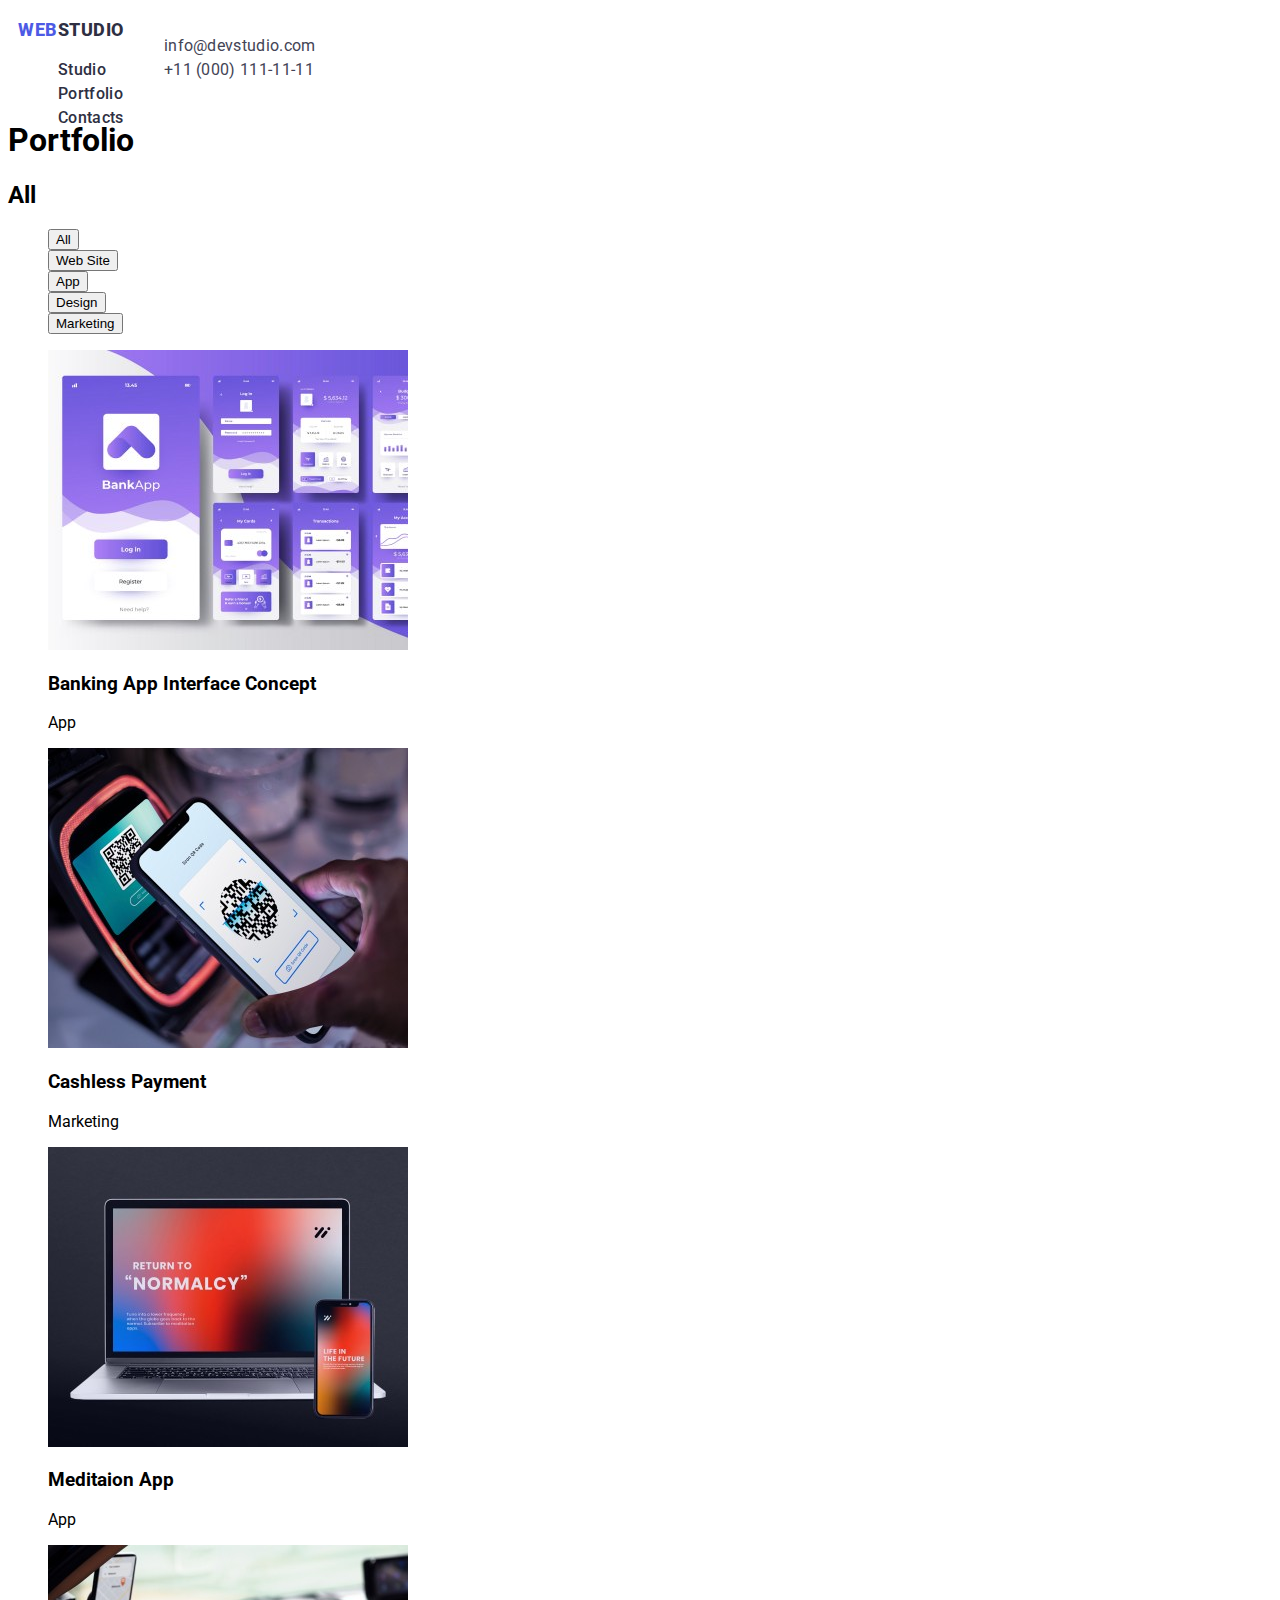
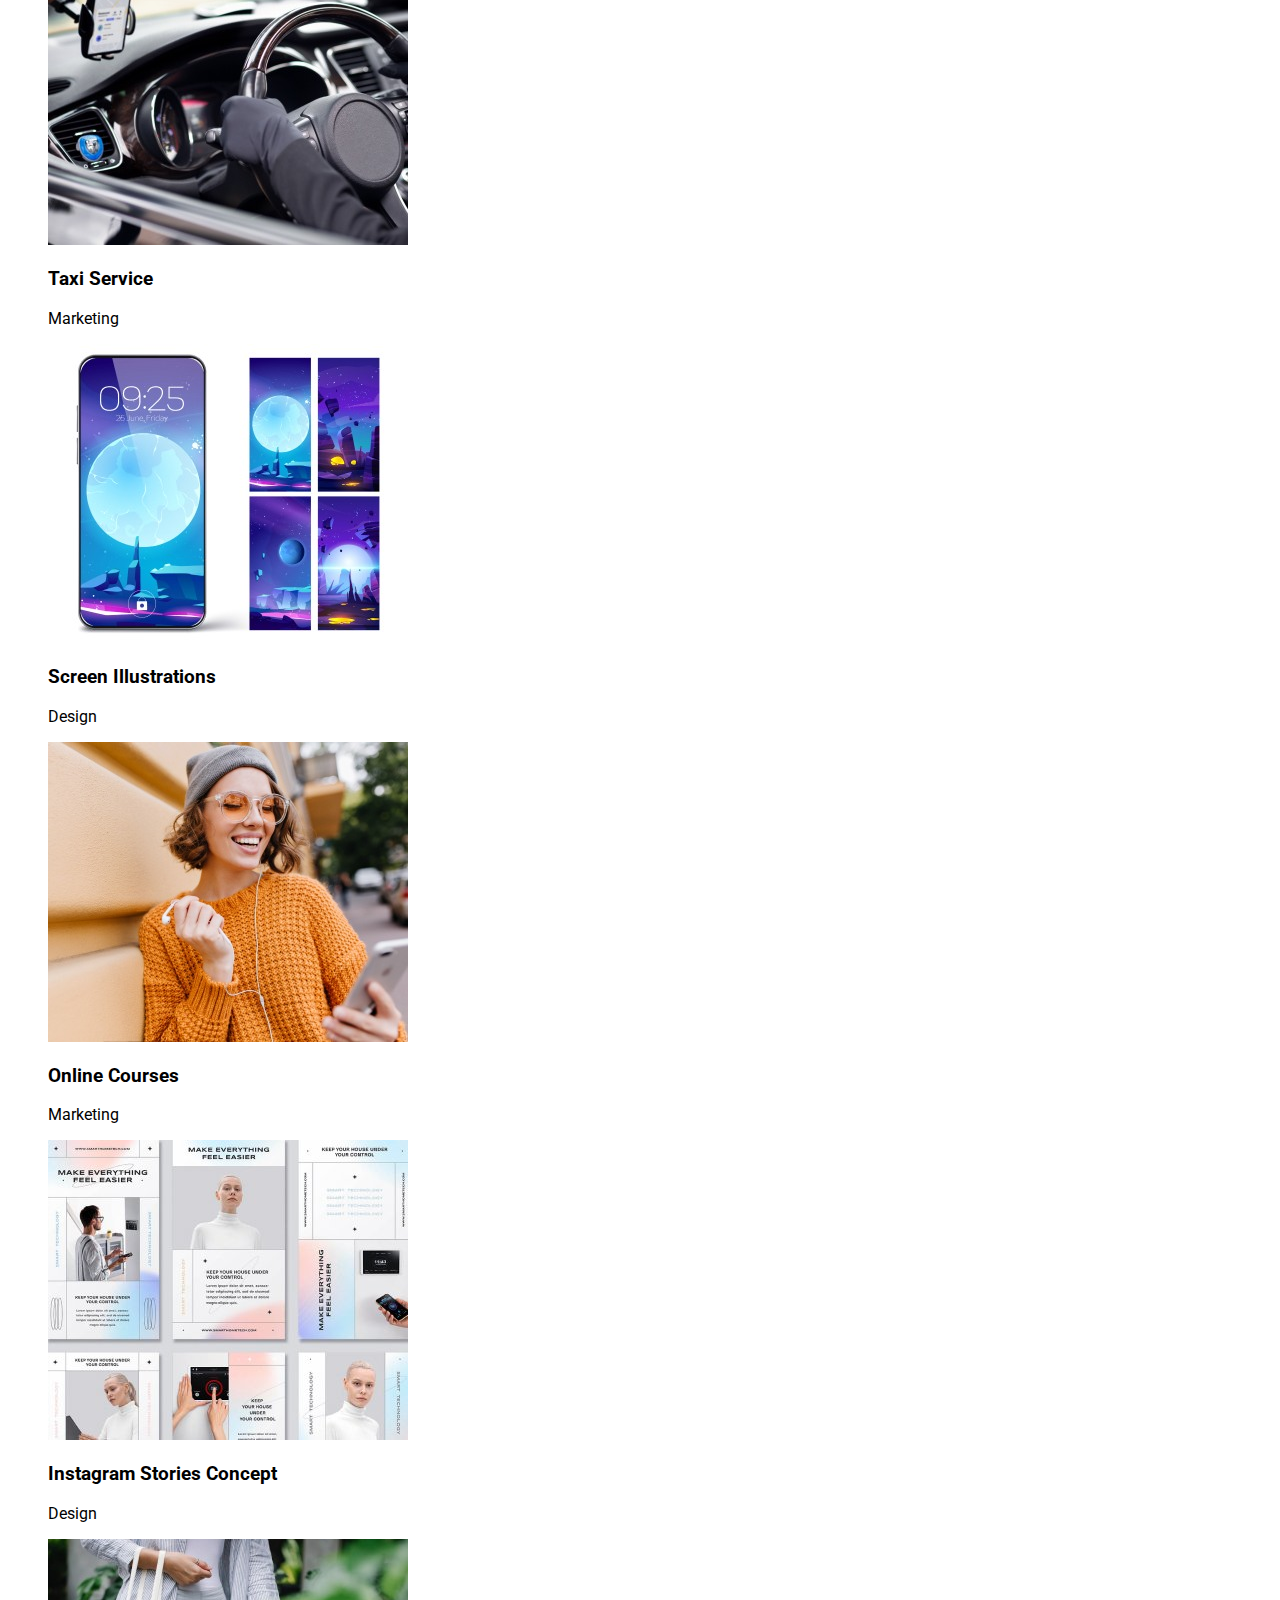
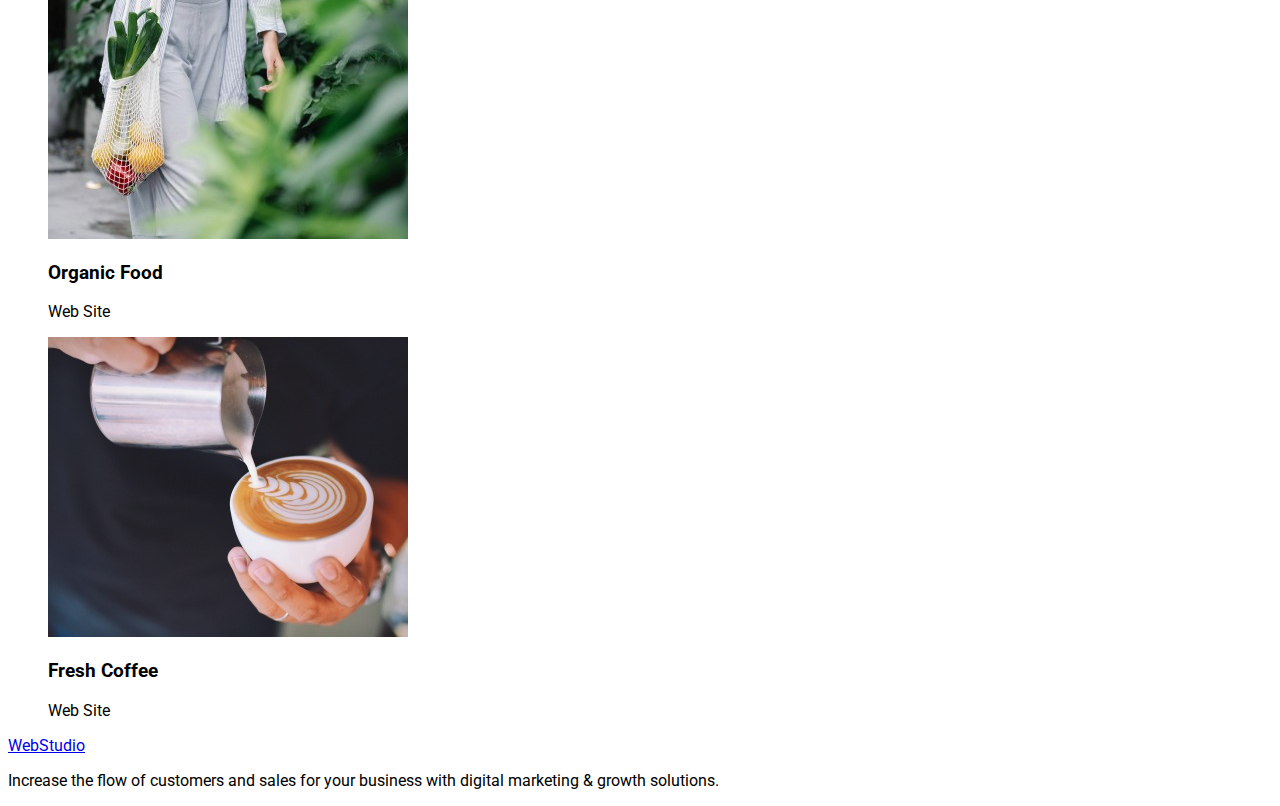
==== portfolio.html @ 4413b9d2 "update file" ====
<!DOCTYPE html>
<html lang="en">
  <head>
    <meta charset="UTF-8" />
    <meta http-equiv="X-UA-Compatible" content="IE=edge" />
    <meta name="viewport" content="width=device-width, initial-scale=1.0" />
    <title>Portfolio</title>
    <link rel="preconnect" href="https://fonts.googleapis.com" />
    <link rel="preconnect" href="https://fonts.gstatic.com" crossorigin />
    <link
      href="https://fonts.googleapis.com/css2?family=Raleway:wght@800&family=Roboto:wght@400;500;700;900&display=swap"
      rel="stylesheet"
    />
    <link rel="stylesheet" href="./css/styles.css" />
  </head>
  <body class="font-family">
    <!-- шапка профілю -->
    <header
     class="page-header">
      <nav>
        <a href="./index.html" class="logo-first"
          >WEB<span class="logo-second">STUDIO</span>
        </a>
       
        <ul class="site-nav">
          <li><a href="" class="link">Studio</a></li>
          <li><a href="" class="link">Portfolio</a></li>
          <li><a href="" class="link">Contacts</a></li>
        </ul>
      </nav>

      <address>
      
        <ul class="page-address">
          <li>
            <a href="mailto:info@devstudio.com" class="link"
              >info@devstudio.com</a
            >
          </li>
          <li>
            <a href="tel:+110001111111" class="link">+11 (000) 111-11-11</a>
          </li>
        </ul>
      </address>
    </header>
    <h1>Portfolio</h1>
    <section>
      <h2>All</h2>
      <ul>
        <li>
          <button type="button">All</button>
        </li>

        <li>
          <button type="button">Web Site</button>
        </li>

        <li>
          <button type="button">App</button>
        </li>

        <li>
          <button type="button">Design</button>
        </li>

        <li>
          <button type="button">Marketing</button>
        </li>
      </ul>
    </section>

    <section>
      <ul>
        <li>
          <img
            src="./images/bank-App.jpg"
            alt="bank App"
            width="360"
            height="300"
          />

          <h3>Banking App Interface Concept</h3>
          <p>App</p>
        </li>
        <li>
          <img
            src="./images/Cashless-Payment.jpg"
            alt="Cashless Payment"
            width="360"
            height="300"
          />

          <h3>Cashless Payment</h3>
          <p>Marketing</p>
        </li>
        <li>
          <img
            src="./images/Meditaion-App.jpg"
            alt="Meditaion App"
            width="360"
            height="300"
          />

          <h3>Meditaion App</h3>
          <p>App</p>
        </li>
        <li>
          <img
            src="./images/Taxi-Service.jpg"
            alt="Taxi Service"
            width="360"
            height="300"
          />

          <h3>Taxi Service</h3>
          <p>Marketing</p>
        </li>
        <li>
          <img
            src="./images/Screen-Illustrations.jpg"
            alt="Screen Illustrations"
            width="360"
            height="300"
          />

          <h3>Screen Illustrations</h3>
          <p>Design</p>
        </li>
        <li>
          <img
            src="./images/Online-Courses.jpg"
            alt="Online  Courses"
            width="360"
            height="300"
          />

          <h3>Online Courses</h3>
          <p>Marketing</p>
        </li>
        <li>
          <img
            src="./images/Instagram-Stories-Concept.jpg"
            alt="Instagram Stories"
            width="360"
            height="300"
          />

          <h3>Instagram Stories Concept</h3>
          <p>Design</p>
        </li>
        <li>
          <img
            src="./images/Organic-Food.jpg"
            alt="Organic Food"
            width="360"
            height="300"
          />

          <h3>Organic Food</h3>
          <p>Web Site</p>
        </li>
        <li>
          <img
            src="./images/Fresh-Coffee.jpg"
            alt="Fresh Coffee"
            width="360"
            height="300"
          />

          <h3>Fresh Coffee</h3>
          <p>Web Site</p>
        </li>
      </ul>
    </section>
    <footer>
      <a href="./index.html">WebStudio</a>
      <p>
        Increase the flow of customers and sales for your business with digital
        marketing & growth solutions.
      </p>
    </footer>
  </body>
</html>
---- css/styles.css ----
body {
    font-family: 'Roboto'

}



ul {
    list-style: none;
}

.page-header {
    display: flex;
    padding: 10px;
    width: 1140px;
    height: 72px;
}

.page-address .link {

    font-style: normal;
    font-weight: 400;
    font-size: 16px;
    line-height: 24px;
    letter-spacing: 0.02em;
    color: #434455;
    text-decoration: none;

}

.logo-first {

    font-style: normal;
    font-weight: 800;
    line-height: 24px;
    font-size: 18px;
    letter-spacing: 0.03em;
    color: #4D5AE5;
    text-decoration: none;
}

.logo-second {


    font-style: normal;
    font-weight: 800;
    font-size: 18px;
    line-height: 24px;
    letter-spacing: 0.03em;
    color: #2E2F42;
    text-decoration: none;
}

.site-nav .link {
    font-family: 'Roboto';
    font-style: normal;
    font-weight: 500;
    font-size: 16px;
    line-height: 24px;
    letter-spacing: 0.02em;
    color: #2E2F42;
    text-decoration: none;

}

.hero {
    background-color: #2E2F42;

}






.hero-text {
    color: #ffff;
    font-weight: 700;
    font-size: 56px;
    line-height: 60px;

}

.hero-text {

    font-style: normal;
    font-weight: 700;
    font-size: 56px;
    line-height: 60px;
    text-align: center;
    letter-spacing: 0.02em;
    color: #FFFFFF;
}


.button-service {
    color: #FFFFFF;
    font-weight: 500;
    font-size: 16px;
    line-height: 24px;
    background: #4D5AE5;
    box-shadow: 0px 4px 4px rgba(0, 0, 0, 0.15);
    border-radius: 4px;
    display: flex;
    cursor: pointer;

}

.button-service :hover {
    background: var(--focus-color);

}

.button-service :focus {
    background: var(--focus-color);
}
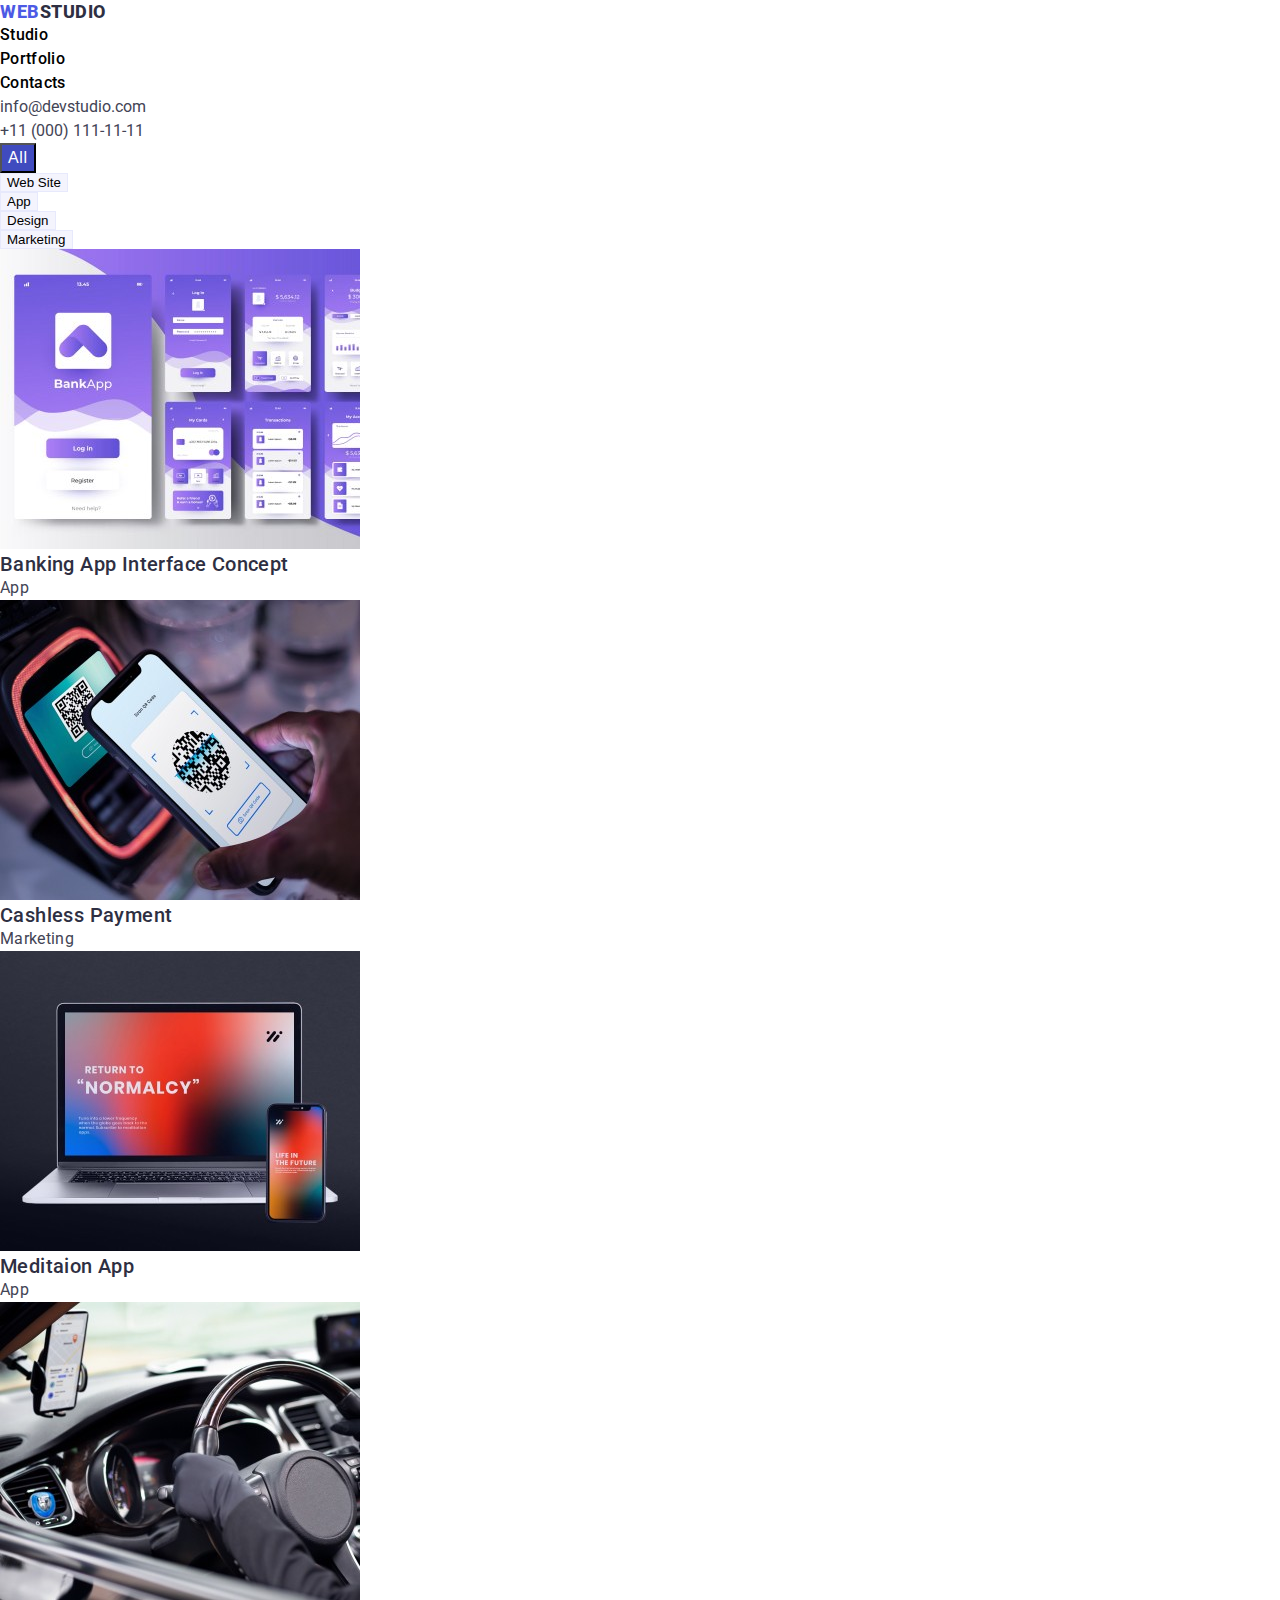
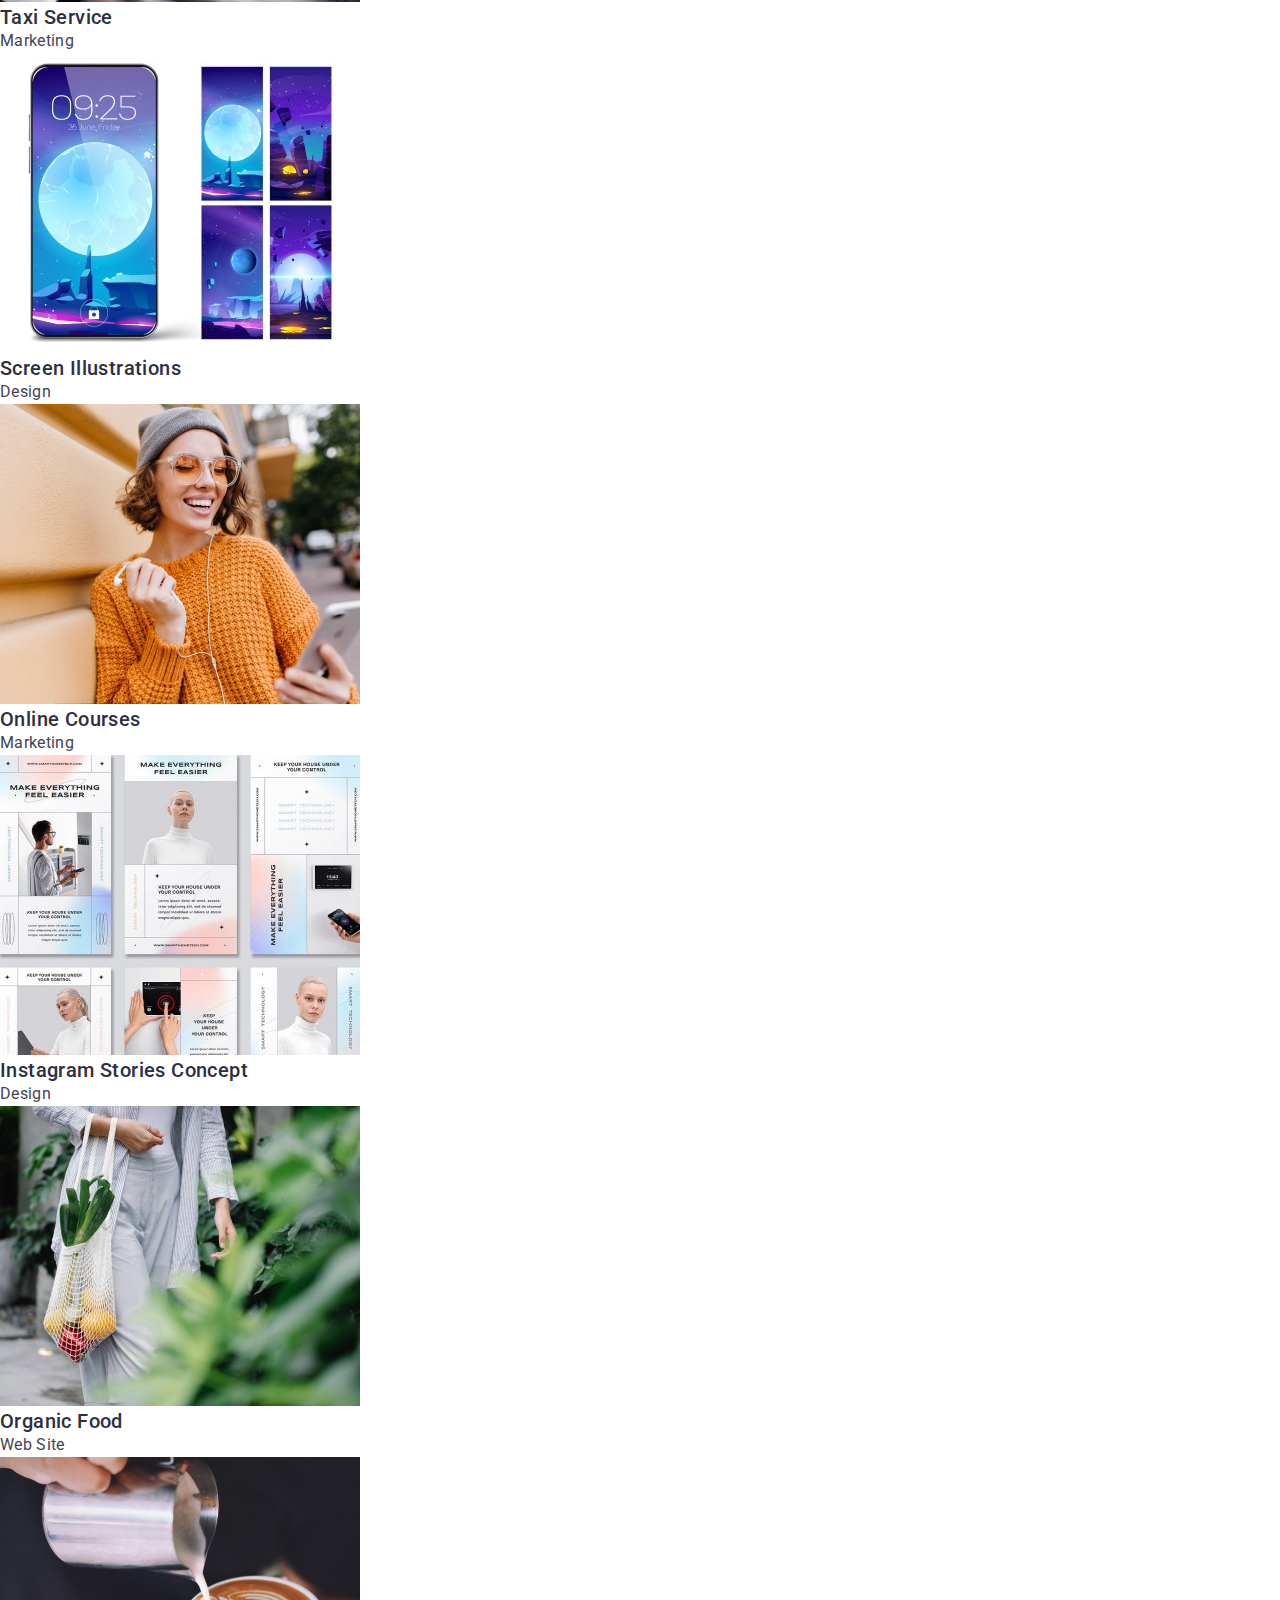
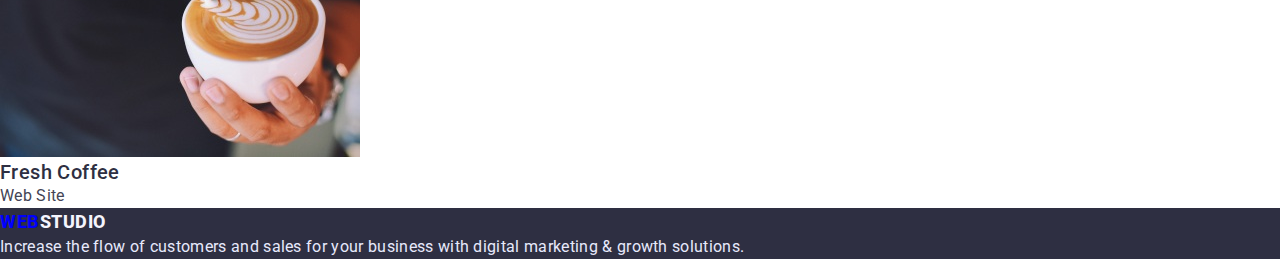
==== commit 3ec2e5cf: "corrections file" ====
--- a/portfolio.html
+++ b/portfolio.html
@@ -11,27 +11,26 @@
       href="https://fonts.googleapis.com/css2?family=Raleway:wght@800&family=Roboto:wght@400;500;700;900&display=swap"
       rel="stylesheet"
     />
+    <link rel="stylesheet" href="./css/reset.css" />
     <link rel="stylesheet" href="./css/styles.css" />
   </head>
   <body class="font-family">
     <!-- шапка профілю -->
-    <header
-     class="page-header">
+    <header class="page-header">
       <nav>
         <a href="./index.html" class="logo-first"
           >WEB<span class="logo-second">STUDIO</span>
         </a>
-       
+
         <ul class="site-nav">
-          <li><a href="" class="link">Studio</a></li>
-          <li><a href="" class="link">Portfolio</a></li>
+          <li><a href="./index.html" class="link">Studio</a></li>
+          <li><a href="./portfolio.html" class="link">Portfolio</a></li>
           <li><a href="" class="link">Contacts</a></li>
         </ul>
       </nav>
 
       <address>
-      
-        <ul class="page-address">
+        <ul class="site-address list">
           <li>
             <a href="mailto:info@devstudio.com" class="link"
               >info@devstudio.com</a
@@ -43,34 +42,34 @@
         </ul>
       </address>
     </header>
-    <h1>Portfolio</h1>
+    <h1 hidden>Portfolio</h1>
     <section>
-      <h2>All</h2>
-      <ul>
+      <h2 hidden>All</h2>
+      <ul class="tack-button">
         <li>
-          <button type="button">All</button>
+          <button class="filter-btn" type="button">All</button>
         </li>
 
         <li>
-          <button type="button">Web Site</button>
+          <button class="button-filter" type="button">Web Site</button>
         </li>
 
         <li>
-          <button type="button">App</button>
+          <button class="button-filter" type="button">App</button>
         </li>
 
         <li>
-          <button type="button">Design</button>
+          <button class="button-filter" type="button">Design</button>
         </li>
 
         <li>
-          <button type="button">Marketing</button>
+          <button class="button-filter" type="button">Marketing</button>
         </li>
       </ul>
     </section>
 
     <section>
-      <ul>
+      <ul class="section-card">
         <li>
           <img
             src="./images/bank-App.jpg"
@@ -79,8 +78,9 @@
             height="300"
           />
 
-          <h3>Banking App Interface Concept</h3>
-          <p>App</p>
+          <h3 class="items-subtitle">Banking App Interface Concept</h3>
+
+          <p class="items-subtitle-list">App</p>
         </li>
         <li>
           <img
@@ -90,8 +90,8 @@
             height="300"
           />
 
-          <h3>Cashless Payment</h3>
-          <p>Marketing</p>
+          <h3 class="items-subtitle">Cashless Payment</h3>
+          <p class="items-subtitle-list">Marketing</p>
         </li>
         <li>
           <img
@@ -101,8 +101,8 @@
             height="300"
           />
 
-          <h3>Meditaion App</h3>
-          <p>App</p>
+          <h3 class="items-subtitle">Meditaion App</h3>
+          <p class="items-subtitle-list">App</p>
         </li>
         <li>
           <img
@@ -112,8 +112,8 @@
             height="300"
           />
 
-          <h3>Taxi Service</h3>
-          <p>Marketing</p>
+          <h3 class="items-subtitle">Taxi Service</h3>
+          <p class="items-subtitle-list">Marketing</p>
         </li>
         <li>
           <img
@@ -123,8 +123,8 @@
             height="300"
           />
 
-          <h3>Screen Illustrations</h3>
-          <p>Design</p>
+          <h3 class="items-subtitle">Screen Illustrations</h3>
+          <p class="items-subtitle-list">Design</p>
         </li>
         <li>
           <img
@@ -134,8 +134,8 @@
             height="300"
           />
 
-          <h3>Online Courses</h3>
-          <p>Marketing</p>
+          <h3 class="items-subtitle">Online Courses</h3>
+          <p class="items-subtitle-list">Marketing</p>
         </li>
         <li>
           <img
@@ -145,8 +145,8 @@
             height="300"
           />
 
-          <h3>Instagram Stories Concept</h3>
-          <p>Design</p>
+          <h3 class="items-subtitle">Instagram Stories Concept</h3>
+          <p class="items-subtitle-list">Design</p>
         </li>
         <li>
           <img
@@ -156,8 +156,8 @@
             height="300"
           />
 
-          <h3>Organic Food</h3>
-          <p>Web Site</p>
+          <h3 class="items-subtitle">Organic Food</h3>
+          <p class="items-subtitle-list">Web Site</p>
         </li>
         <li>
           <img
@@ -167,14 +167,16 @@
             height="300"
           />
 
-          <h3>Fresh Coffee</h3>
-          <p>Web Site</p>
+          <h3 class="items-subtitle">Fresh Coffee</h3>
+          <p class="items-subtitle-list">Web Site</p>
         </li>
       </ul>
     </section>
-    <footer>
-      <a href="./index.html">WebStudio</a>
-      <p>
+    <footer class="footer">
+      <a href="./index.html" class="logo"
+        >WEB<span class="footer-code">STUDIO</span>
+      </a>
+      <p class="comment">
         Increase the flow of customers and sales for your business with digital
         marketing & growth solutions.
       </p>
--- a/css/styles.css
+++ b/css/styles.css
@@ -1,103 +1,125 @@
+:root {
+    ---primary-background-color: white;
+    ---secondary-background-color: #2e2f42;
+    ---trd-background-color: #f4f4fd;
+    ---title-color: #2e2f42;
+    ---text-color: #434455;
+    ---primary-btn-color: #4d5ea5;
+    ---tap-link-color: #404bbf;
+}
+
 body {
-    font-family: 'Roboto'
-
-}
-
-
+
+    font-family: 'Roboto', sans-serif;
+
+}
 
 ul {
     list-style: none;
 }
 
 .page-header {
-    display: flex;
-    padding: 10px;
-    width: 1140px;
-    height: 72px;
-}
-
-.page-address .link {
-
-    font-style: normal;
-    font-weight: 400;
-    font-size: 16px;
-    line-height: 24px;
-    letter-spacing: 0.02em;
-    color: #434455;
     text-decoration: none;
 
 }
 
 .logo-first {
-
-    font-style: normal;
     font-weight: 800;
-    line-height: 24px;
     font-size: 18px;
+    line-height: 1.3;
+    display: flex;
     letter-spacing: 0.03em;
     color: #4D5AE5;
     text-decoration: none;
 }
 
 .logo-second {
-
-
-    font-style: normal;
     font-weight: 800;
     font-size: 18px;
-    line-height: 24px;
+    line-height: 1.3;
+    display: flex;
+    align-items: center;
     letter-spacing: 0.03em;
+    text-transform: uppercase;
     color: #2E2F42;
+
     text-decoration: none;
 }
 
 .site-nav .link {
-    font-family: 'Roboto';
-    font-style: normal;
-    font-weight: 500;
-    font-size: 16px;
-    line-height: 24px;
-    letter-spacing: 0.02em;
-    color: #2E2F42;
-    text-decoration: none;
-
+    font-weight: 500;
+    font-size: 16px;
+    line-height: 1.5;
+    letter-spacing: 0.02em;
+    text-decoration: none;
+    color: var(--title-color);
+}
+
+
+
+
+
+.site-nav {
+    text-indent: 50;
+}
+
+.site-nav :hover,
+.site-nav :focus {
+    color: blue;
+}
+
+.site-nav :active {
+    color: var(--tap-link-color);
+    text-decoration: underline;
+}
+
+.site-nav .link.current {
+    color: var(--primary-btn-color);
+}
+
+
+.site-address .link {
+    font-weight: 400;
+    font-size: 16px;
+    line-height: 1.3;
+}
+
+.site-address .link {
+    color: #434455;
+    text-decoration: none;
+    font-weight: 400;
+    font-size: 16px;
+    line-height: 1.5;
+    letter-spacing: 0, 02em;
+    text-decoration: none;
+}
+
+.site-address :hover {
+    color: blue;
 }
 
 .hero {
     background-color: #2E2F42;
-
-}
-
-
-
-
-
-
-.hero-text {
-    color: #ffff;
+}
+
+.hero-tex {
+
+    font-style: normal;
     font-weight: 700;
     font-size: 56px;
-    line-height: 60px;
-
-}
-
-.hero-text {
-
-    font-style: normal;
-    font-weight: 700;
-    font-size: 56px;
-    line-height: 60px;
-    text-align: center;
+    line-height: 1.071;
     letter-spacing: 0.02em;
     color: #FFFFFF;
-}
+
+}
+
 
 
 .button-service {
     color: #FFFFFF;
     font-weight: 500;
     font-size: 16px;
-    line-height: 24px;
+    line-height: 1.5;
     background: #4D5AE5;
     box-shadow: 0px 4px 4px rgba(0, 0, 0, 0.15);
     border-radius: 4px;
@@ -106,16 +128,187 @@
 
 }
 
-.button-service :hover {
-    background: var(--focus-color);
-
-}
-
+.button-service :hover,
 .button-service :focus {
     background: var(--focus-color);
-}
-
-
-
-
-
+
+}
+
+
+
+
+
+.filter-btn:hover,
+.filter-btn:focus {
+    background-color: #404BBF;
+}
+
+
+.filter-btn :hover,
+.filter-btn :focus {
+    background: var(--focus-color);
+    cursor: pointer;
+}
+
+.button-filter:hover,
+.button-filter :focus {
+    background-color: #F4F4FD;
+    cursor: pointer;
+
+}
+
+.filter-btn {
+    background: #404BBF;
+    font-weight: 500;
+    font-size: 16px;
+    line-height: 1.5;
+    display: flex;
+    letter-spacing: 0.04em;
+    color: #FFFFFF;
+    cursor: pointer;
+}
+
+.button-filter {
+    display: flex;
+    background: #F4F4FD;
+    border: 1px solid #E7E9FC;
+    cursor: pointer;
+
+}
+
+.list {
+    list-style: none;
+}
+
+/* Section 2 */
+.features {
+    background: var(--primary-background-color);
+}
+
+
+.features .title {
+    font-style: normal;
+    font-weight: 500;
+    font-size: 20px;
+    line-height: 1.2;
+    letter-spacing: 0.02em;
+    text-decoration: none;
+    color: var(--title-color);
+}
+
+.text {
+    font-weight: 400;
+    font-size: 16px;
+    line-height: 1.5;
+    letter-spacing: 0.02em;
+    text-decoration: none;
+    text-transform: capitalize;
+    color: var(--title-color);
+}
+
+
+/* <!-- Sectoin 3 --> */
+
+.caption {
+    font-style: normal;
+    font-weight: 700;
+    font-size: 36px;
+    line-height: 1.1;
+    color: #2E2F42;
+}
+
+.works-section {
+    background: white;
+}
+
+.subject {
+    font-weight: 700;
+    font-size: 36px;
+    line-height: 1.1;
+}
+
+.card {
+    background: var(--primary-background-color);
+}
+
+.team-section {
+    background: var(--trd-background-color);
+}
+
+.title {
+    font-style: normal;
+    font-weight: 500;
+    font-size: 20px;
+    line-height: 1.5;
+    letter-spacing: 0.02em;
+    color: var(--title-color);
+}
+
+
+
+/* footer */
+
+.footer {
+    background: #2E2F42
+}
+
+.logo {
+    font-style: normal;
+    font-weight: 800;
+    font-size: 18px;
+    line-height: 1.5;
+    display: flex;
+    align-items: center;
+    letter-spacing: 0.03em;
+    text-transform: uppercase;
+    text-decoration: none;
+    color: blue;
+}
+
+.footer-code {
+    font-style: normal;
+    font-weight: 800;
+    font-size: 18px;
+    line-height: 1.3;
+    display: flex;
+    align-items: center;
+    letter-spacing: 0.03em;
+    text-transform: uppercase;
+    color: #F4F4FD;
+}
+
+.comment {
+    font-style: normal;
+    font-weight: 400;
+    font-size: 16px;
+    line-height: 1.5;
+    letter-spacing: 0.02em;
+    color: #E7E9FC;
+}
+
+
+
+
+.section-card {
+    text-decoration: none;
+}
+
+.items-subtitle {
+    font-style: normal;
+    font-weight: 500;
+    font-size: 20px;
+    line-height: 1.2;
+    letter-spacing: 0.02em;
+    color: #2E2F42;
+}
+
+
+
+.items-subtitle-list {
+    font-style: normal;
+    font-weight: 400;
+    font-size: 16px;
+    line-height: 1.5;
+    letter-spacing: 0.02em;
+    color: #434455;
+}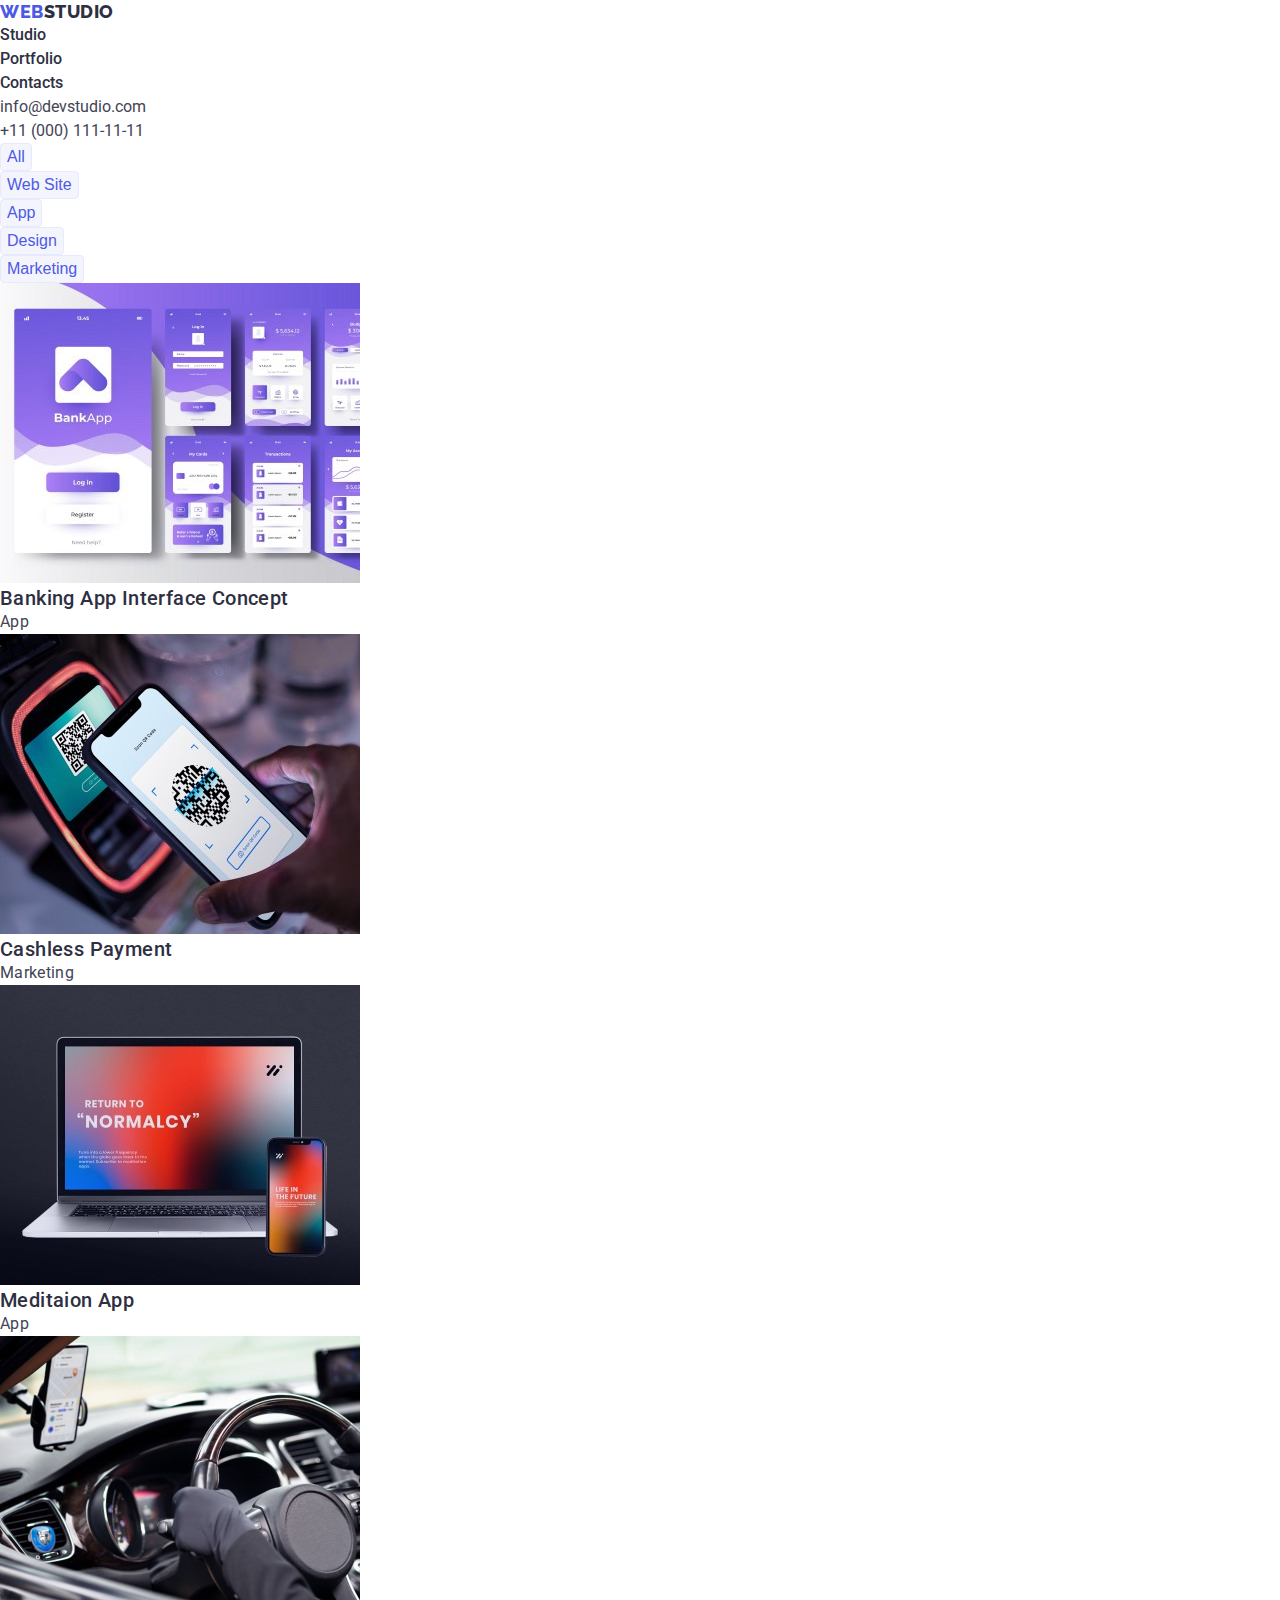
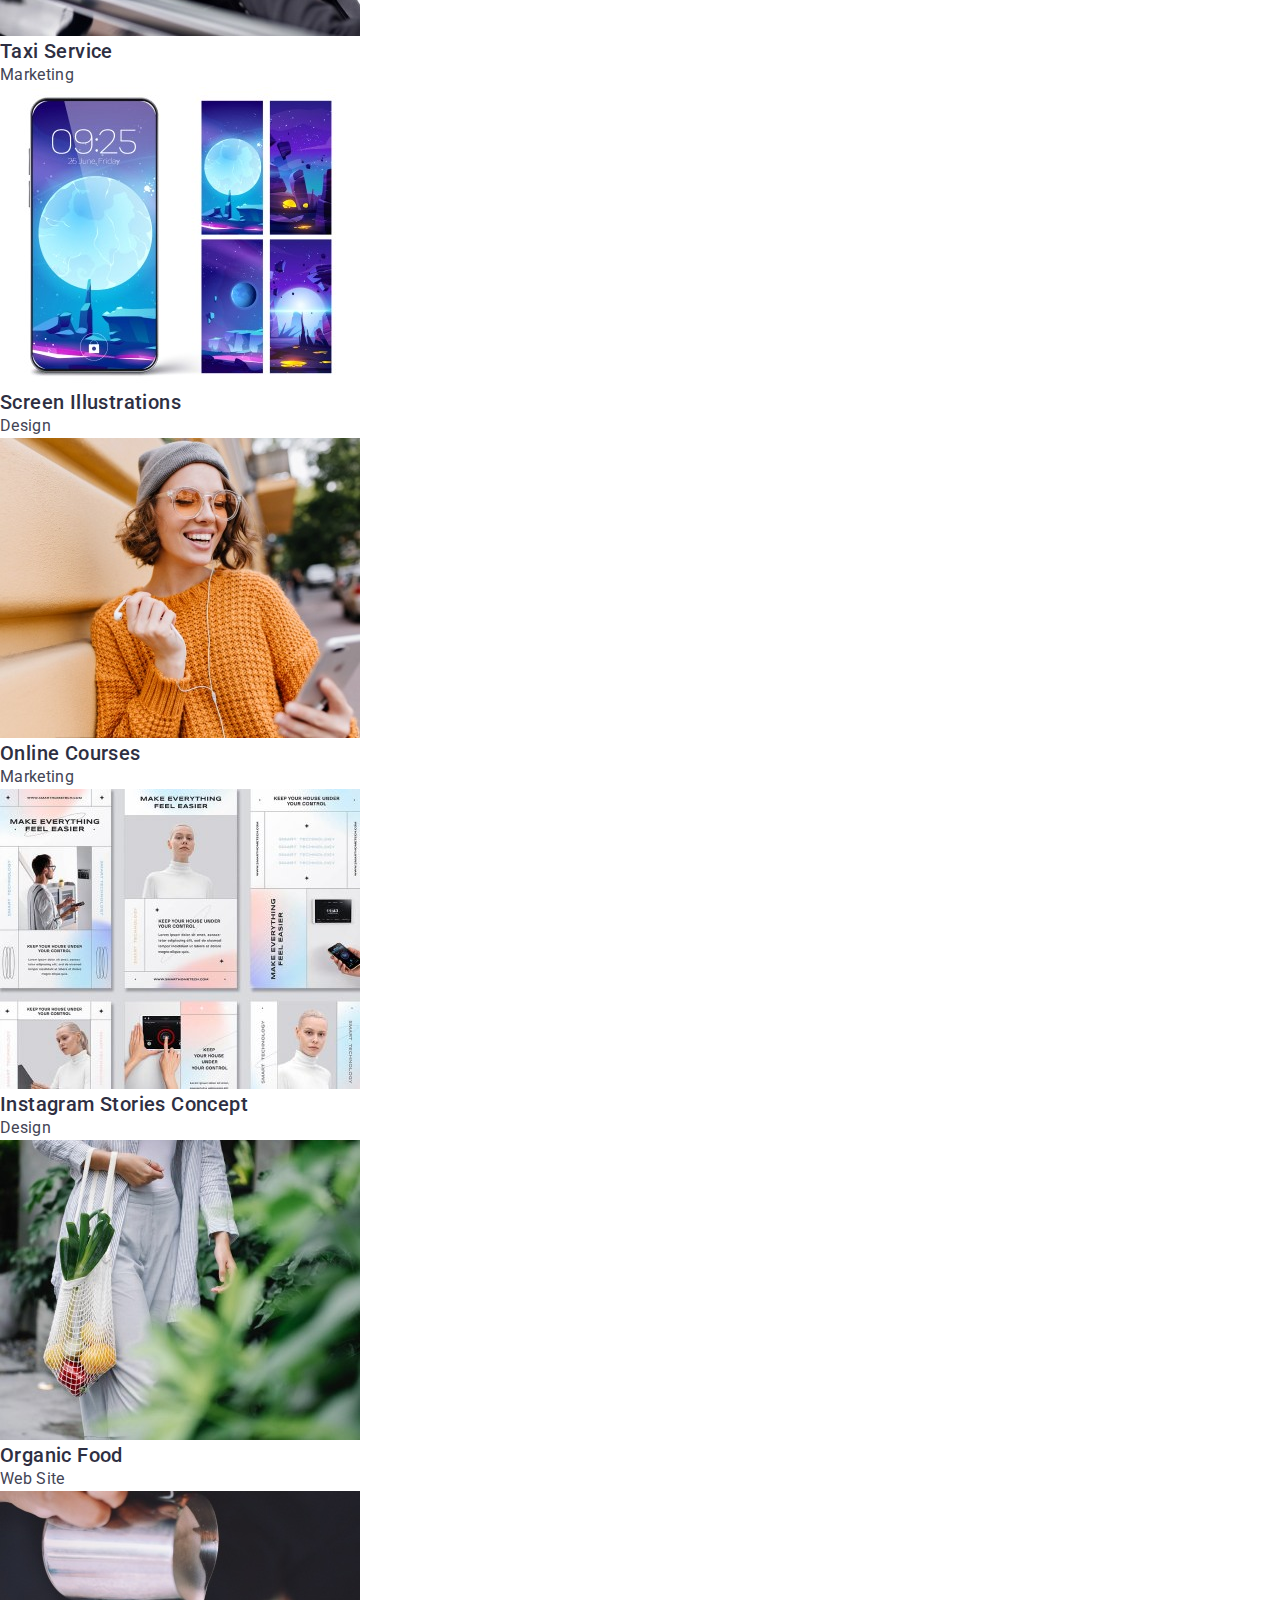
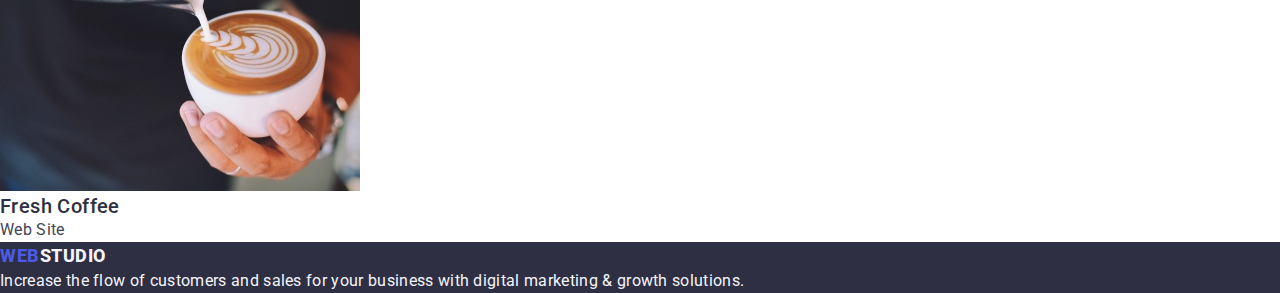
==== commit 740b513d: "file html" ====
--- a/portfolio.html
+++ b/portfolio.html
@@ -16,13 +16,13 @@
   </head>
   <body class="font-family">
     <!-- шапка профілю -->
-    <header class="page-header">
+    <header>
       <nav>
         <a href="./index.html" class="logo-first"
-          >WEB<span class="logo-second">STUDIO</span>
+          >WEB<span class="logo-second">Studio</span>
         </a>
 
-        <ul class="site-nav">
+        <ul class="site-nav list">
           <li><a href="./index.html" class="link">Studio</a></li>
           <li><a href="./portfolio.html" class="link">Portfolio</a></li>
           <li><a href="" class="link">Contacts</a></li>
@@ -44,10 +44,10 @@
     </header>
     <h1 hidden>Portfolio</h1>
     <section>
-      <h2 hidden>All</h2>
+      <h1 hidden>All</h1>
       <ul class="tack-button">
         <li>
-          <button class="filter-btn" type="button">All</button>
+          <button class="button-filter" type="button">All</button>
         </li>
 
         <li>
@@ -66,11 +66,11 @@
           <button class="button-filter" type="button">Marketing</button>
         </li>
       </ul>
-    </section>
 
-    <section>
+      <h2 hidden>Card</h2>
       <ul class="section-card">
         <li>
+          <a href="./portfolio.html"></a>
           <img
             src="./images/bank-App.jpg"
             alt="bank App"
@@ -78,11 +78,12 @@
             height="300"
           />
 
-          <h3 class="items-subtitle">Banking App Interface Concept</h3>
+          <h2 class="items-subtitle">Banking App Interface Concept</h2>
 
           <p class="items-subtitle-list">App</p>
         </li>
         <li>
+          <a href="./portfolio.html"></a>
           <img
             src="./images/Cashless-Payment.jpg"
             alt="Cashless Payment"
@@ -90,54 +91,59 @@
             height="300"
           />
 
-          <h3 class="items-subtitle">Cashless Payment</h3>
+          <h2 class="items-subtitle">Cashless Payment</h2>
           <p class="items-subtitle-list">Marketing</p>
         </li>
         <li>
-          <img
+          <a href="./portfolio.html"></a
+          ><img
             src="./images/Meditaion-App.jpg"
             alt="Meditaion App"
             width="360"
             height="300"
           />
 
-          <h3 class="items-subtitle">Meditaion App</h3>
+          <h2 class="items-subtitle">Meditaion App</h2>
           <p class="items-subtitle-list">App</p>
         </li>
         <li>
-          <img
+          <a href="./portfolio.html"></a
+          ><img
             src="./images/Taxi-Service.jpg"
             alt="Taxi Service"
             width="360"
             height="300"
           />
 
-          <h3 class="items-subtitle">Taxi Service</h3>
+          <h2 class="items-subtitle">Taxi Service</h2>
           <p class="items-subtitle-list">Marketing</p>
         </li>
         <li>
-          <img
+          <a href="./portfolio.html"></a
+          ><img
             src="./images/Screen-Illustrations.jpg"
             alt="Screen Illustrations"
             width="360"
             height="300"
           />
 
-          <h3 class="items-subtitle">Screen Illustrations</h3>
+          <h2 class="items-subtitle">Screen Illustrations</h2>
           <p class="items-subtitle-list">Design</p>
         </li>
         <li>
-          <img
+          <a href="./portfolio.html"></a
+          ><img
             src="./images/Online-Courses.jpg"
             alt="Online  Courses"
             width="360"
             height="300"
           />
 
-          <h3 class="items-subtitle">Online Courses</h3>
+          <h2 class="items-subtitle">Online Courses</h2>
           <p class="items-subtitle-list">Marketing</p>
         </li>
         <li>
+          <a href="./portfolio.html"></a>
           <img
             src="./images/Instagram-Stories-Concept.jpg"
             alt="Instagram Stories"
@@ -145,36 +151,38 @@
             height="300"
           />
 
-          <h3 class="items-subtitle">Instagram Stories Concept</h3>
+          <h2 class="items-subtitle">Instagram Stories Concept</h2>
           <p class="items-subtitle-list">Design</p>
         </li>
         <li>
-          <img
+          <a href="./portfolio.html"></a
+          ><img
             src="./images/Organic-Food.jpg"
             alt="Organic Food"
             width="360"
             height="300"
           />
 
-          <h3 class="items-subtitle">Organic Food</h3>
+          <h2 class="items-subtitle">Organic Food</h2>
           <p class="items-subtitle-list">Web Site</p>
         </li>
         <li>
-          <img
+          <a href="./portfolio.html"></a
+          ><img
             src="./images/Fresh-Coffee.jpg"
             alt="Fresh Coffee"
             width="360"
             height="300"
           />
 
-          <h3 class="items-subtitle">Fresh Coffee</h3>
+          <h2 class="items-subtitle">Fresh Coffee</h2>
           <p class="items-subtitle-list">Web Site</p>
         </li>
       </ul>
     </section>
     <footer class="footer">
       <a href="./index.html" class="logo"
-        >WEB<span class="footer-code">STUDIO</span>
+        >WEB<span class="footer-code">Studio</span>
       </a>
       <p class="comment">
         Increase the flow of customers and sales for your business with digital
--- a/css/styles.css
+++ b/css/styles.css
@@ -1,35 +1,26 @@
 :root {
-    ---primary-background-color: white;
+    ---primary-background-color:  #ffff;
     ---secondary-background-color: #2e2f42;
     ---trd-background-color: #f4f4fd;
     ---title-color: #2e2f42;
     ---text-color: #434455;
-    ---primary-btn-color: #4d5ea5;
+    ---primary-btn-color: #4D5AE5;
     ---tap-link-color: #404bbf;
+    ---text-background-color:#E7E9FC;
 }
 
 body {
 
     font-family: 'Roboto', sans-serif;
-
-}
-
-ul {
-    list-style: none;
-}
-
-.page-header {
-    text-decoration: none;
-
-}
-
+}
 .logo-first {
+    font-family: 'Raleway';
     font-weight: 800;
     font-size: 18px;
     line-height: 1.3;
     display: flex;
     letter-spacing: 0.03em;
-    color: #4D5AE5;
+    color: var(---primary-btn-color);
     text-decoration: none;
 }
 
@@ -37,145 +28,125 @@
     font-weight: 800;
     font-size: 18px;
     line-height: 1.3;
-    display: flex;
-    align-items: center;
-    letter-spacing: 0.03em;
-    text-transform: uppercase;
-    color: #2E2F42;
-
-    text-decoration: none;
-}
+    letter-spacing: 0.03em;
+    text-transform: uppercase;
+    color: var(---title-color);
+    text-transform: uppercase;
+    text-decoration: none;
+}
+
 
 .site-nav .link {
-    font-weight: 500;
-    font-size: 16px;
-    line-height: 1.5;
-    letter-spacing: 0.02em;
-    text-decoration: none;
-    color: var(--title-color);
-}
-
-
-
-
-
-.site-nav {
-    text-indent: 50;
-}
-
-.site-nav :hover,
-.site-nav :focus {
-    color: blue;
-}
-
-.site-nav :active {
-    color: var(--tap-link-color);
-    text-decoration: underline;
-}
-
-.site-nav .link.current {
-    color: var(--primary-btn-color);
+    color: var(---title-color);
+    font-weight: 500;
+    font-size: 16px;
+    line-height: 1.5;
+    letter-spacing: 0.2;
+    text-decoration: none;
+}
+
+
+.site-nav :hover ,
+.site-nav  :focus {
+    color: var(---tap-link-color);
 }
 
 
 .site-address .link {
     font-weight: 400;
     font-size: 16px;
-    line-height: 1.3;
-}
-
-.site-address .link {
-    color: #434455;
-    text-decoration: none;
-    font-weight: 400;
-    font-size: 16px;
-    line-height: 1.5;
-    letter-spacing: 0, 02em;
-    text-decoration: none;
-}
-
-.site-address :hover {
-    color: blue;
+    line-height: 1.5;
+    letter-spacing: 0.2;
+    text-decoration: none;
+    color: var(---text-color);
+}
+
+.site-address :hover,
+.site-address :focus {
+    color: var(---tap-link-color);
 }
 
 .hero {
-    background-color: #2E2F42;
+    background-color: var(---secondary-background-color);
 }
 
 .hero-tex {
-
-    font-style: normal;
-    font-weight: 700;
+   font-weight: 700;
     font-size: 56px;
     line-height: 1.071;
     letter-spacing: 0.02em;
-    color: #FFFFFF;
-
-}
-
-
-
+    color: var(---primary-background-color);
+   
+}
+ /* Button */
 .button-service {
-    color: #FFFFFF;
-    font-weight: 500;
-    font-size: 16px;
-    line-height: 1.5;
-    background: #4D5AE5;
-    box-shadow: 0px 4px 4px rgba(0, 0, 0, 0.15);
+    color: var(---primary-background-color);
+    font-weight: 500;
+    font-size: 16px;
+    line-height:1.5;
     border-radius: 4px;
-    display: flex;
     cursor: pointer;
-
-}
-
-.button-service :hover,
+}
+
+.button-service {
+   border: var(---primary-btn-color); 
+   background-color : var(---primary-btn-color);
+   cursor: pointer;
+}
+
+.button-service :hover ,
 .button-service :focus {
-    background: var(--focus-color);
-
-}
-
-
-
-
-
+    color: var(---trd-background-color);
+}
+  
+.button-service {
+    border: var(---primary-btn-color);
+}.button-service :active {
+    color: var(---tap-link-color);
+}
+    
 .filter-btn:hover,
 .filter-btn:focus {
-    background-color: #404BBF;
-}
-
-
+    background-color:var(---tap-link-color);
+  
+}
+.filter-btn {
+   border: var(---primary-btn-color);
+   border-radius: 4px;
+} 
 .filter-btn :hover,
 .filter-btn :focus {
-    background: var(--focus-color);
-    cursor: pointer;
-}
-
-.button-filter:hover,
-.button-filter :focus {
-    background-color: #F4F4FD;
-    cursor: pointer;
-
-}
+    background: var(---tap-link-color);
+}
+
+
 
 .filter-btn {
-    background: #404BBF;
+    background: var(---trd-background-color);
     font-weight: 500;
     font-size: 16px;
     line-height: 1.5;
     display: flex;
     letter-spacing: 0.04em;
-    color: #FFFFFF;
+    color: var(---primary-background-color);
     cursor: pointer;
 }
-
-.button-filter {
-    display: flex;
-    background: #F4F4FD;
+   .button-filter {
+    font-weight: 500;
+    font-size: 16px;
+    line-height: 1.5;
+    background: var(---trd-background-color);
     border: 1px solid #E7E9FC;
+    color: var(---primary-btn-color);
     cursor: pointer;
-
-}
-
+    border-radius: 4px;
+}
+ 
+
+    .button-filter:hover,
+   .button-filter :focus {
+    background: var(---tap-link-color);
+}
 .list {
     list-style: none;
 }
@@ -192,56 +163,57 @@
     font-size: 20px;
     line-height: 1.2;
     letter-spacing: 0.02em;
-    text-decoration: none;
     color: var(--title-color);
 }
 
 .text {
-    font-weight: 400;
-    font-size: 16px;
-    line-height: 1.5;
-    letter-spacing: 0.02em;
-    text-decoration: none;
+    font-size: 16px;
+    line-height: 1.5;
+    letter-spacing: 0.02em;
     text-transform: capitalize;
-    color: var(--title-color);
+    color: var(---text-color);
 }
 
 
 /* <!-- Sectoin 3 --> */
 
 .caption {
-    font-style: normal;
     font-weight: 700;
     font-size: 36px;
     line-height: 1.1;
-    color: #2E2F42;
-}
-
+    color: var(---secondary-background-color);
+}
+
+
+ 
 .works-section {
-    background: white;
-}
+    background: var(---primary-background-color);
+}
+
 
 .subject {
     font-weight: 700;
     font-size: 36px;
     line-height: 1.1;
-}
-
-.card {
-    background: var(--primary-background-color);
-}
+    background-color: var(---trd-background-color);
+}
+.background-section {
+    background-color: var(---trd-background-color);
+}
+
+
 
 .team-section {
-    background: var(--trd-background-color);
+    background-color:var(---primary-background-color);
 }
 
 .title {
-    font-style: normal;
     font-weight: 500;
     font-size: 20px;
     line-height: 1.5;
     letter-spacing: 0.02em;
-    color: var(--title-color);
+    color: var(---title-color);
+
 }
 
 
@@ -249,7 +221,7 @@
 /* footer */
 
 .footer {
-    background: #2E2F42
+    background: var(---title-color);
 }
 
 .logo {
@@ -262,7 +234,7 @@
     letter-spacing: 0.03em;
     text-transform: uppercase;
     text-decoration: none;
-    color: blue;
+    color:var(---primary-btn-color);
 }
 
 .footer-code {
@@ -270,11 +242,9 @@
     font-weight: 800;
     font-size: 18px;
     line-height: 1.3;
-    display: flex;
-    align-items: center;
-    letter-spacing: 0.03em;
-    text-transform: uppercase;
-    color: #F4F4FD;
+    letter-spacing: 0.03em;
+    text-transform: uppercase;
+    color: var(---trd-background-color);
 }
 
 .comment {
@@ -283,7 +253,7 @@
     font-size: 16px;
     line-height: 1.5;
     letter-spacing: 0.02em;
-    color: #E7E9FC;
+    color: var(---trd-background-color)
 }
 
 
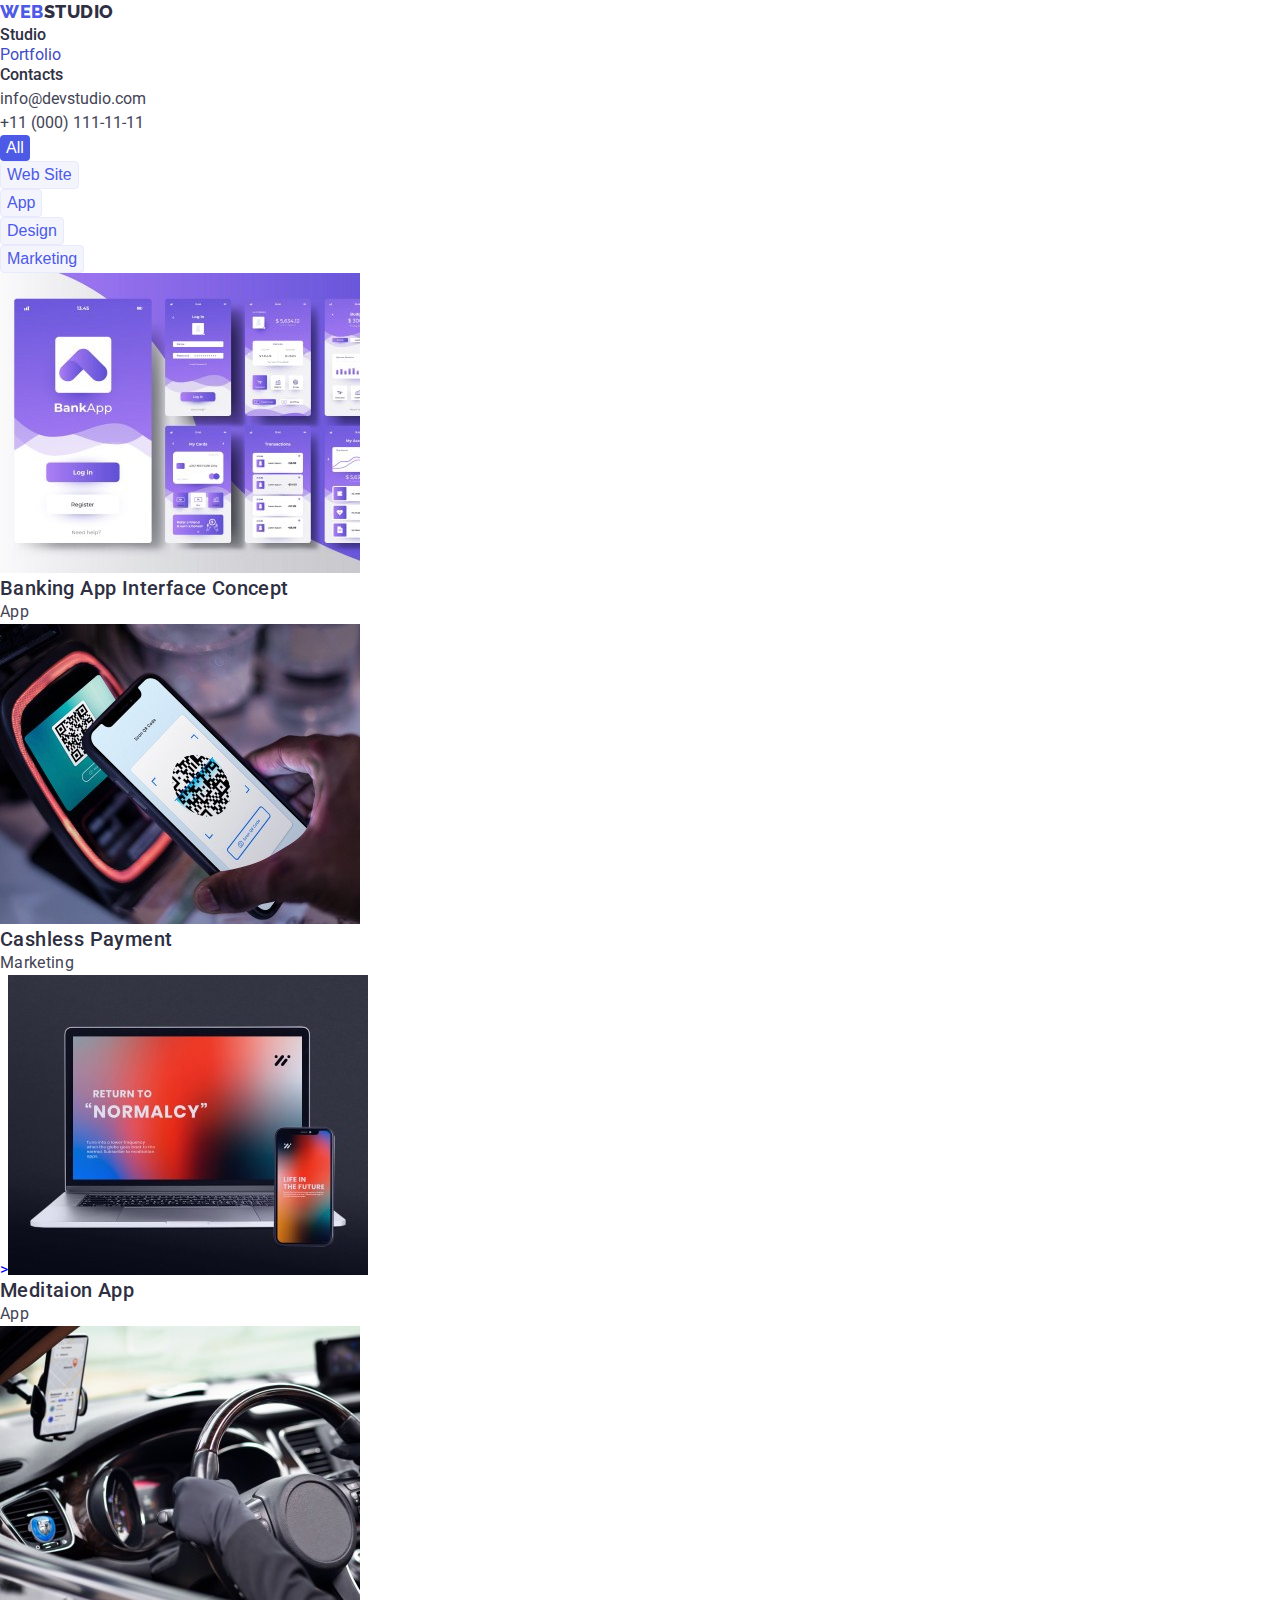
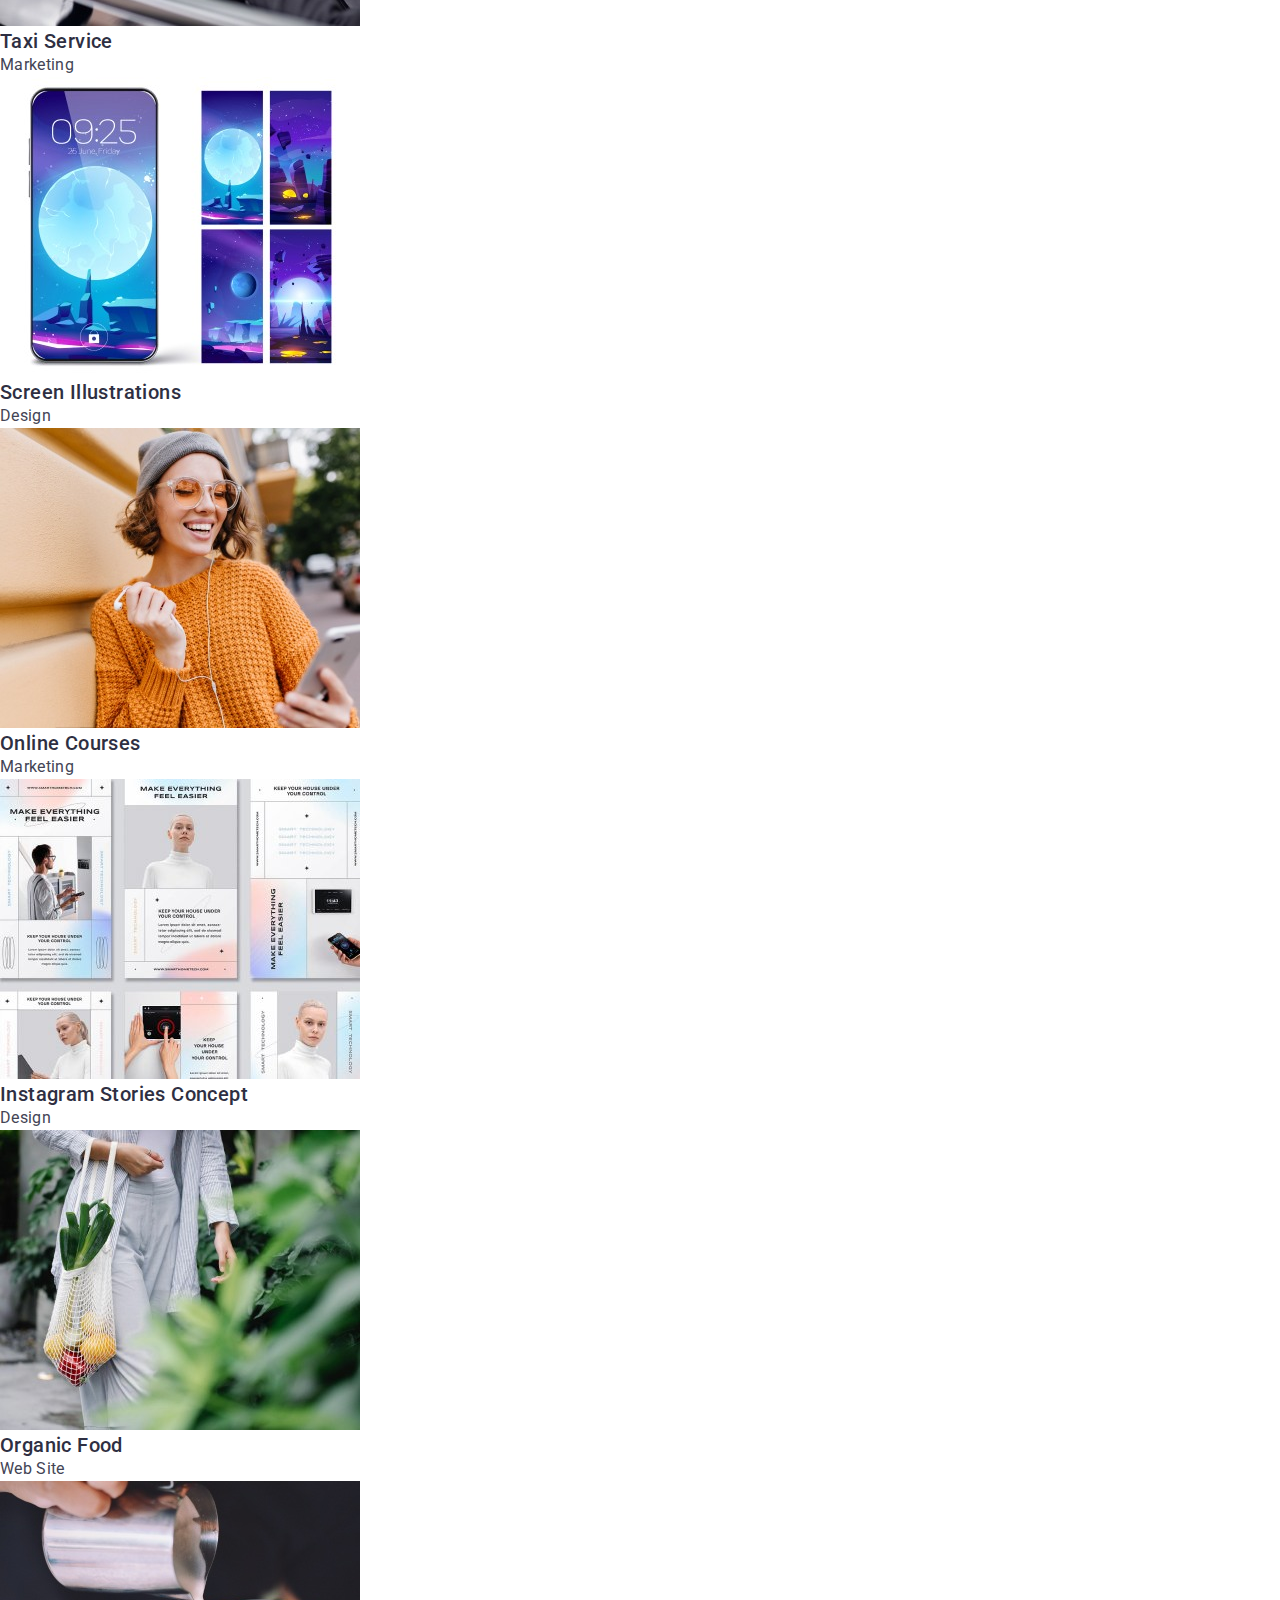
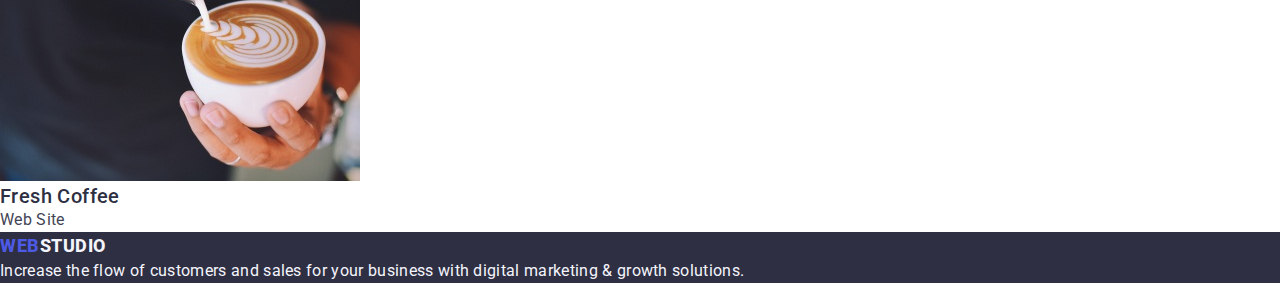
==== commit 500c1c85: "corection" ====
--- a/portfolio.html
+++ b/portfolio.html
@@ -24,7 +24,9 @@
 
         <ul class="site-nav list">
           <li><a href="./index.html" class="link">Studio</a></li>
-          <li><a href="./portfolio.html" class="link">Portfolio</a></li>
+          <li>
+            <a href="./portfolio.html" class="link-portfolio">Portfolio</a>
+          </li>
           <li><a href="" class="link">Contacts</a></li>
         </ul>
       </nav>
@@ -42,144 +44,153 @@
         </ul>
       </address>
     </header>
-    <h1 hidden>Portfolio</h1>
-    <section>
-      <h1 hidden>All</h1>
-      <ul class="tack-button">
-        <li>
-          <button class="button-filter" type="button">All</button>
-        </li>
-
-        <li>
-          <button class="button-filter" type="button">Web Site</button>
-        </li>
-
-        <li>
-          <button class="button-filter" type="button">App</button>
-        </li>
-
-        <li>
-          <button class="button-filter" type="button">Design</button>
-        </li>
-
-        <li>
-          <button class="button-filter" type="button">Marketing</button>
-        </li>
-      </ul>
-
-      <h2 hidden>Card</h2>
-      <ul class="section-card">
-        <li>
-          <a href="./portfolio.html"></a>
-          <img
-            src="./images/bank-App.jpg"
-            alt="bank App"
-            width="360"
-            height="300"
-          />
-
-          <h2 class="items-subtitle">Banking App Interface Concept</h2>
-
-          <p class="items-subtitle-list">App</p>
-        </li>
-        <li>
-          <a href="./portfolio.html"></a>
-          <img
-            src="./images/Cashless-Payment.jpg"
-            alt="Cashless Payment"
-            width="360"
-            height="300"
-          />
-
-          <h2 class="items-subtitle">Cashless Payment</h2>
-          <p class="items-subtitle-list">Marketing</p>
-        </li>
-        <li>
-          <a href="./portfolio.html"></a
-          ><img
-            src="./images/Meditaion-App.jpg"
-            alt="Meditaion App"
-            width="360"
-            height="300"
-          />
-
-          <h2 class="items-subtitle">Meditaion App</h2>
-          <p class="items-subtitle-list">App</p>
-        </li>
-        <li>
-          <a href="./portfolio.html"></a
-          ><img
-            src="./images/Taxi-Service.jpg"
-            alt="Taxi Service"
-            width="360"
-            height="300"
-          />
-
-          <h2 class="items-subtitle">Taxi Service</h2>
-          <p class="items-subtitle-list">Marketing</p>
-        </li>
-        <li>
-          <a href="./portfolio.html"></a
-          ><img
-            src="./images/Screen-Illustrations.jpg"
-            alt="Screen Illustrations"
-            width="360"
-            height="300"
-          />
-
-          <h2 class="items-subtitle">Screen Illustrations</h2>
-          <p class="items-subtitle-list">Design</p>
-        </li>
-        <li>
-          <a href="./portfolio.html"></a
-          ><img
-            src="./images/Online-Courses.jpg"
-            alt="Online  Courses"
-            width="360"
-            height="300"
-          />
-
-          <h2 class="items-subtitle">Online Courses</h2>
-          <p class="items-subtitle-list">Marketing</p>
-        </li>
-        <li>
-          <a href="./portfolio.html"></a>
-          <img
-            src="./images/Instagram-Stories-Concept.jpg"
-            alt="Instagram Stories"
-            width="360"
-            height="300"
-          />
-
-          <h2 class="items-subtitle">Instagram Stories Concept</h2>
-          <p class="items-subtitle-list">Design</p>
-        </li>
-        <li>
-          <a href="./portfolio.html"></a
-          ><img
-            src="./images/Organic-Food.jpg"
-            alt="Organic Food"
-            width="360"
-            height="300"
-          />
-
-          <h2 class="items-subtitle">Organic Food</h2>
-          <p class="items-subtitle-list">Web Site</p>
-        </li>
-        <li>
-          <a href="./portfolio.html"></a
-          ><img
-            src="./images/Fresh-Coffee.jpg"
-            alt="Fresh Coffee"
-            width="360"
-            height="300"
-          />
-
-          <h2 class="items-subtitle">Fresh Coffee</h2>
-          <p class="items-subtitle-list">Web Site</p>
-        </li>
-      </ul>
-    </section>
+    <main>
+      <section>
+        <h1 hidden>All</h1>
+        <ul class="tack-button">
+          <li>
+            <button class="button-btn" type="button">All</button>
+          </li>
+
+          <li>
+            <button class="button-filter" type="button">Web Site</button>
+          </li>
+
+          <li>
+            <button class="button-filter" type="button">App</button>
+          </li>
+
+          <li>
+            <button class="button-filter" type="button">Design</button>
+          </li>
+
+          <li>
+            <button class="button-filter" type="button">Marketing</button>
+          </li>
+        </ul>
+
+        <h2 hidden>Card</h2>
+        <ul class="section-card">
+          <li>
+            <a href="./index.html" class="card">
+              <img
+                src="./images/bank-App.jpg"
+                alt="bank App"
+                width="360"
+                height="300"
+              />
+              <h2 class="items-subtitle">Banking App Interface Concept</h2>
+              <p class="items-subtitle-list">App</p>
+            </a>
+          </li>
+
+          <li>
+            <a href="./portfolio.html" class="card">
+              <img
+                src="./images/Cashless-Payment.jpg"
+                alt="Cashless Payment"
+                width="360"
+                height="300"
+              />
+
+              <h2 class="items-subtitle">Cashless Payment</h2>
+              <p class="items-subtitle-list">Marketing</p>
+            </a>
+          </li>
+          <li>
+            <a href="./portfolio.html" class="card">
+              ><img
+                src="./images/Meditaion-App.jpg"
+                alt="Meditaion App"
+                width="360"
+                height="300"
+              />
+
+              <h2 class="items-subtitle">Meditaion App</h2>
+              <p class="items-subtitle-list">App</p>
+            </a>
+          </li>
+          <li>
+            <a href="./portfolio.html" class="card">
+              <img
+                src="./images/Taxi-Service.jpg"
+                alt="Taxi Service"
+                width="360"
+                height="300"
+              />
+
+              <h2 class="items-subtitle">Taxi Service</h2>
+              <p class="items-subtitle-list">Marketing</p>
+            </a>
+          </li>
+          <li>
+            <a href="./portfolio.html" class="card">
+              <img
+                src="./images/Screen-Illustrations.jpg"
+                alt="Screen Illustrations"
+                width="360"
+                height="300"
+              />
+
+              <h2 class="items-subtitle">Screen Illustrations</h2>
+              <p class="items-subtitle-list">Design</p>
+            </a>
+          </li>
+          <li>
+            <a href="./portfolio.html" class="card"
+              ><img
+                src="./images/Online-Courses.jpg"
+                alt="Online  Courses"
+                width="360"
+                height="300"
+              />
+
+              <h2 class="items-subtitle">Online Courses</h2>
+              <p class="items-subtitle-list">Marketing</p>
+            </a>
+          </li>
+          <li>
+            <a href="./portfolio.html" class="card">
+              <img
+                src="./images/Instagram-Stories-Concept.jpg"
+                alt="Instagram Stories"
+                width="360"
+                height="300"
+              />
+
+              <h2 class="items-subtitle">Instagram Stories Concept</h2>
+              <p class="items-subtitle-list">Design</p>
+            </a>
+          </li>
+          <li>
+            <a href="./portfolio.html" class="card"
+              ><img
+                src="./images/Organic-Food.jpg"
+                alt="Organic Food"
+                width="360"
+                height="300"
+              />
+
+              <h2 class="items-subtitle">Organic Food</h2>
+              <p class="items-subtitle-list">Web Site</p>
+            </a>
+          </li>
+          <li>
+            <a href="./portfolio.html" class="card">
+              <img
+                src="./images/Fresh-Coffee.jpg"
+                alt="Fresh Coffee"
+                width="360"
+                height="300"
+              />
+
+              <h2 class="items-subtitle">Fresh Coffee</h2>
+              <p class="items-subtitle-list">Web Site</p>
+            </a>
+          </li>
+        </ul>
+      </section>
+    </main>
     <footer class="footer">
       <a href="./index.html" class="logo"
         >WEB<span class="footer-code">Studio</span>
--- a/css/styles.css
+++ b/css/styles.css
@@ -24,6 +24,16 @@
     text-decoration: none;
 }
 
+.link-studio{
+    color: var(---tap-link-color);
+    text-decoration: none;
+}
+
+.link-portfolio{
+    color: var(---tap-link-color);
+    text-decoration: none;
+}
+
 .logo-second {
     font-weight: 800;
     font-size: 18px;
@@ -57,7 +67,7 @@
     font-size: 16px;
     line-height: 1.5;
     letter-spacing: 0.2;
-    text-decoration: none;
+   text-decoration: none;
     color: var(---text-color);
 }
 
@@ -79,31 +89,53 @@
    
 }
  /* Button */
-.button-service {
-    color: var(---primary-background-color);
+.button-btn {
+     background: var(---primary-btn-color);
     font-weight: 500;
     font-size: 16px;
     line-height:1.5;
     border-radius: 4px;
     cursor: pointer;
-}
+    color: var(---primary-background-color);
+     border: var(---primary-btn-color);
+}
+    
+ .button-btn :focus  ,
+  .button-btn:active 
+ { 
+color: var(---tap-link-color);
+}
+
+
+
 
 .button-service {
-   border: var(---primary-btn-color); 
-   background-color : var(---primary-btn-color);
-   cursor: pointer;
-}
-
-.button-service :hover ,
-.button-service :focus {
-    color: var(---trd-background-color);
-}
+    background: var(---primary-btn-color);
+    font-weight: 500;
+    font-size: 16px;
+    line-height:1.5;
+    border-radius: 4px;
+    cursor: pointer;
+    color: var(---primary-background-color);
+     border: var(---primary-btn-color); 
+}
+
+.button-service:hover
+{
+    background: var(---tap-link-color);
+   
+   
+}
+
+ .button-service :focus  ,
+  .button-service :active 
+ { 
+color: var(---tap-link-color);
+}
+
+
   
-.button-service {
-    border: var(---primary-btn-color);
-}.button-service :active {
-    color: var(---tap-link-color);
-}
+
     
 .filter-btn:hover,
 .filter-btn:focus {
@@ -141,11 +173,15 @@
     cursor: pointer;
     border-radius: 4px;
 }
- 
+  .button-filter:active {
+    background: var(---tap-link-color);
+    color: var(---primary-background-color);
+  }
 
     .button-filter:hover,
    .button-filter :focus {
     background: var(---tap-link-color);
+    color: var(---primary-background-color);
 }
 .list {
     list-style: none;
@@ -195,27 +231,38 @@
     font-weight: 700;
     font-size: 36px;
     line-height: 1.1;
+    color:  var(---secondary-background-color);
     background-color: var(---trd-background-color);
 }
 .background-section {
-    background-color: var(---trd-background-color);
+    background: var(---trd-background-color);
 }
 
 
 
 .team-section {
-    background-color:var(---primary-background-color);
-}
+    text-decoration: none;
+    
+    background-color: var(---primary-background-color);
+
+}
+
 
 .title {
     font-weight: 500;
     font-size: 20px;
     line-height: 1.5;
     letter-spacing: 0.02em;
-    color: var(---title-color);
-
-}
-
+    color: var(---text-color);
+
+}
+
+.title-working {
+    font-weight: 400;
+    font-size: 16px;
+   line-height: 1.5;  
+   color: var(---text-color);
+}
 
 
 /* footer */
@@ -258,10 +305,14 @@
 
 
 
-
 .section-card {
     text-decoration: none;
 }
+
+.card {
+    text-decoration: none;
+}
+
 
 .items-subtitle {
     font-style: normal;
@@ -269,7 +320,8 @@
     font-size: 20px;
     line-height: 1.2;
     letter-spacing: 0.02em;
-    color: #2E2F42;
+    color: var(---secondary-background-color);
+    text-decoration: none;
 }
 
 
@@ -280,5 +332,6 @@
     font-size: 16px;
     line-height: 1.5;
     letter-spacing: 0.02em;
-    color: #434455;
+    color: var(---text-color);
+    text-decoration: none;
 }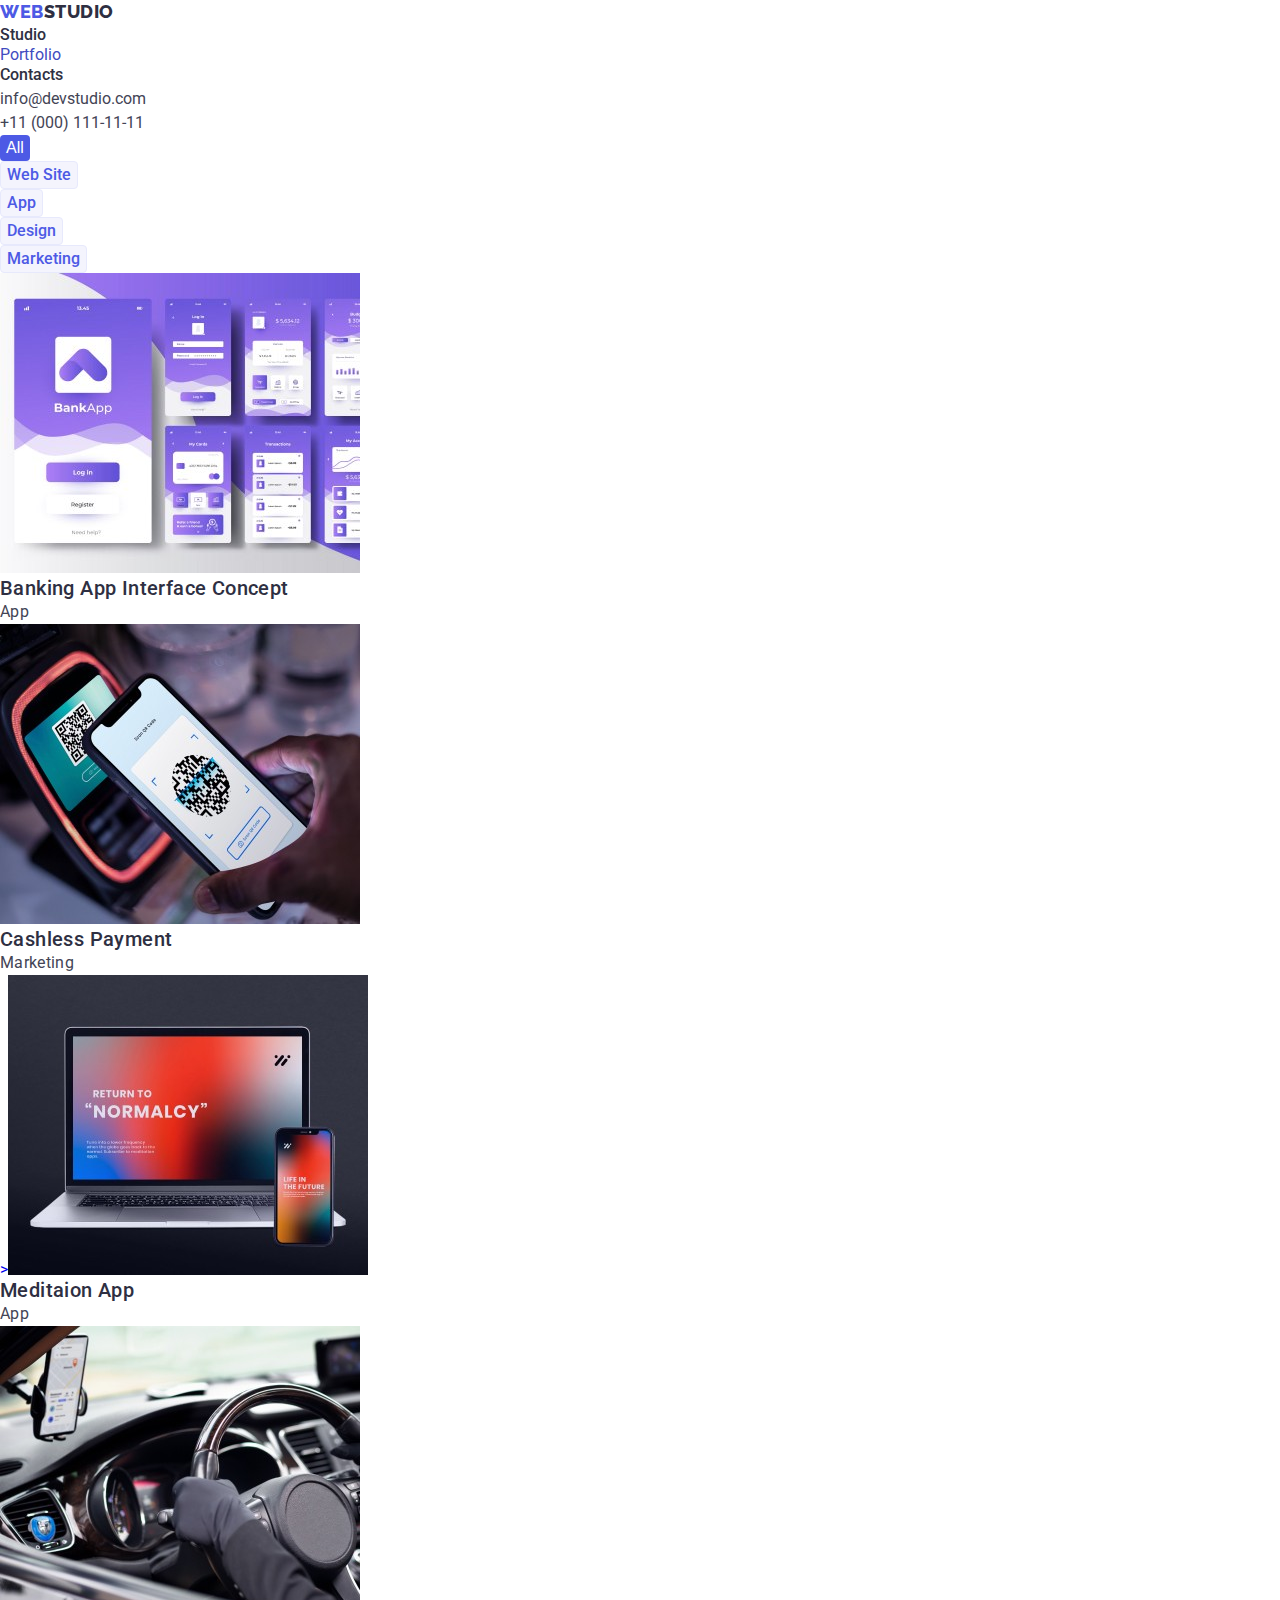
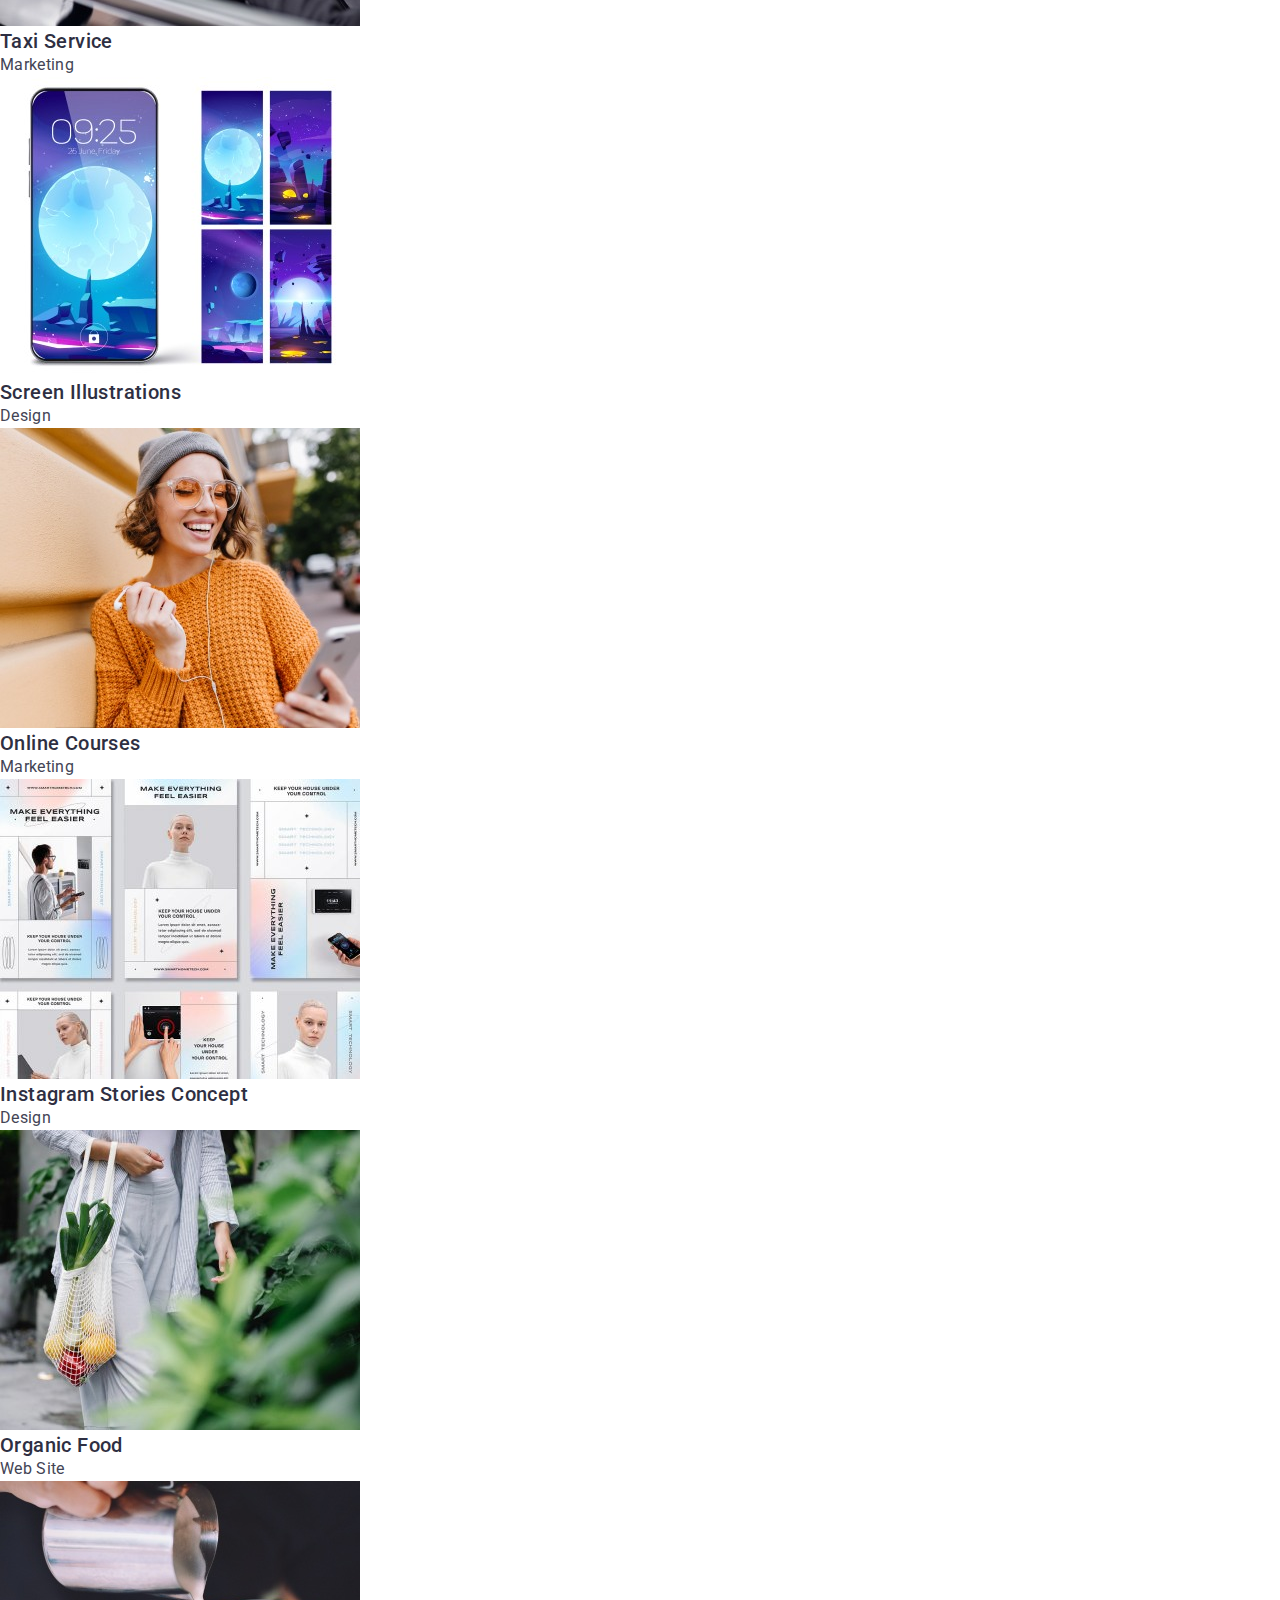
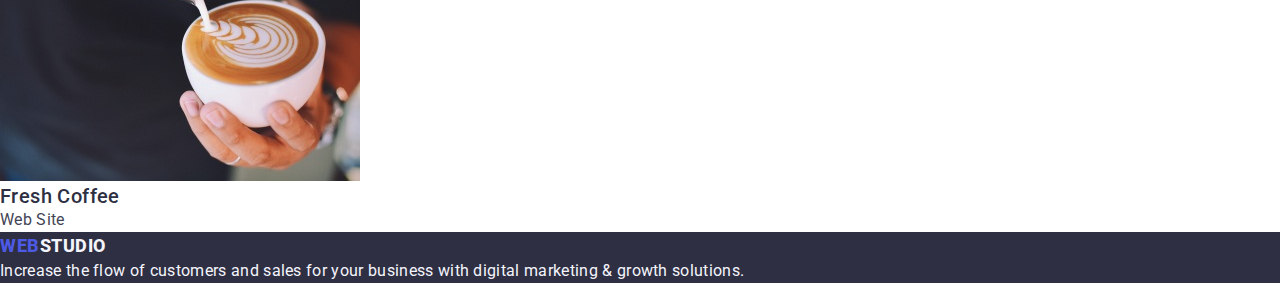
==== commit 3ed6237f: "corections" ====
--- a/portfolio.html
+++ b/portfolio.html
@@ -79,7 +79,7 @@
                 width="360"
                 height="300"
               />
-              <h2 class="items-subtitle">Banking App Interface Concept</h2>
+              <h3 class="items-subtitle">Banking App Interface Concept</h3>
               <p class="items-subtitle-list">App</p>
             </a>
           </li>
@@ -93,7 +93,7 @@
                 height="300"
               />
 
-              <h2 class="items-subtitle">Cashless Payment</h2>
+              <h3 class="items-subtitle">Cashless Payment</h3>
               <p class="items-subtitle-list">Marketing</p>
             </a>
           </li>
@@ -106,7 +106,7 @@
                 height="300"
               />
 
-              <h2 class="items-subtitle">Meditaion App</h2>
+              <h3 class="items-subtitle">Meditaion App</h3>
               <p class="items-subtitle-list">App</p>
             </a>
           </li>
@@ -119,7 +119,7 @@
                 height="300"
               />
 
-              <h2 class="items-subtitle">Taxi Service</h2>
+              <h3 class="items-subtitle">Taxi Service</h3>
               <p class="items-subtitle-list">Marketing</p>
             </a>
           </li>
@@ -132,7 +132,7 @@
                 height="300"
               />
 
-              <h2 class="items-subtitle">Screen Illustrations</h2>
+              <h3 class="items-subtitle">Screen Illustrations</h3>
               <p class="items-subtitle-list">Design</p>
             </a>
           </li>
@@ -145,7 +145,7 @@
                 height="300"
               />
 
-              <h2 class="items-subtitle">Online Courses</h2>
+              <h3 class="items-subtitle">Online Courses</h3>
               <p class="items-subtitle-list">Marketing</p>
             </a>
           </li>
@@ -158,7 +158,7 @@
                 height="300"
               />
 
-              <h2 class="items-subtitle">Instagram Stories Concept</h2>
+              <h3 class="items-subtitle">Instagram Stories Concept</h3>
               <p class="items-subtitle-list">Design</p>
             </a>
           </li>
@@ -171,7 +171,7 @@
                 height="300"
               />
 
-              <h2 class="items-subtitle">Organic Food</h2>
+              <h3 class="items-subtitle">Organic Food</h3>
               <p class="items-subtitle-list">Web Site</p>
             </a>
           </li>
@@ -184,7 +184,7 @@
                 height="300"
               />
 
-              <h2 class="items-subtitle">Fresh Coffee</h2>
+              <h3 class="items-subtitle">Fresh Coffee</h3>
               <p class="items-subtitle-list">Web Site</p>
             </a>
           </li>
--- a/css/styles.css
+++ b/css/styles.css
@@ -25,7 +25,12 @@
 }
 
 .link-studio{
+    font-weight: 500;
+    font-family: inherit;
     color: var(---tap-link-color);
+
+
+    font-weight: 500;
     text-decoration: none;
 }
 
@@ -164,6 +169,7 @@
     cursor: pointer;
 }
    .button-filter {
+    font-family: inherit;
     font-weight: 500;
     font-size: 16px;
     line-height: 1.5;
@@ -241,6 +247,7 @@
 
 
 .team-section {
+    display: block;
     text-decoration: none;
     
     background-color: var(---primary-background-color);
